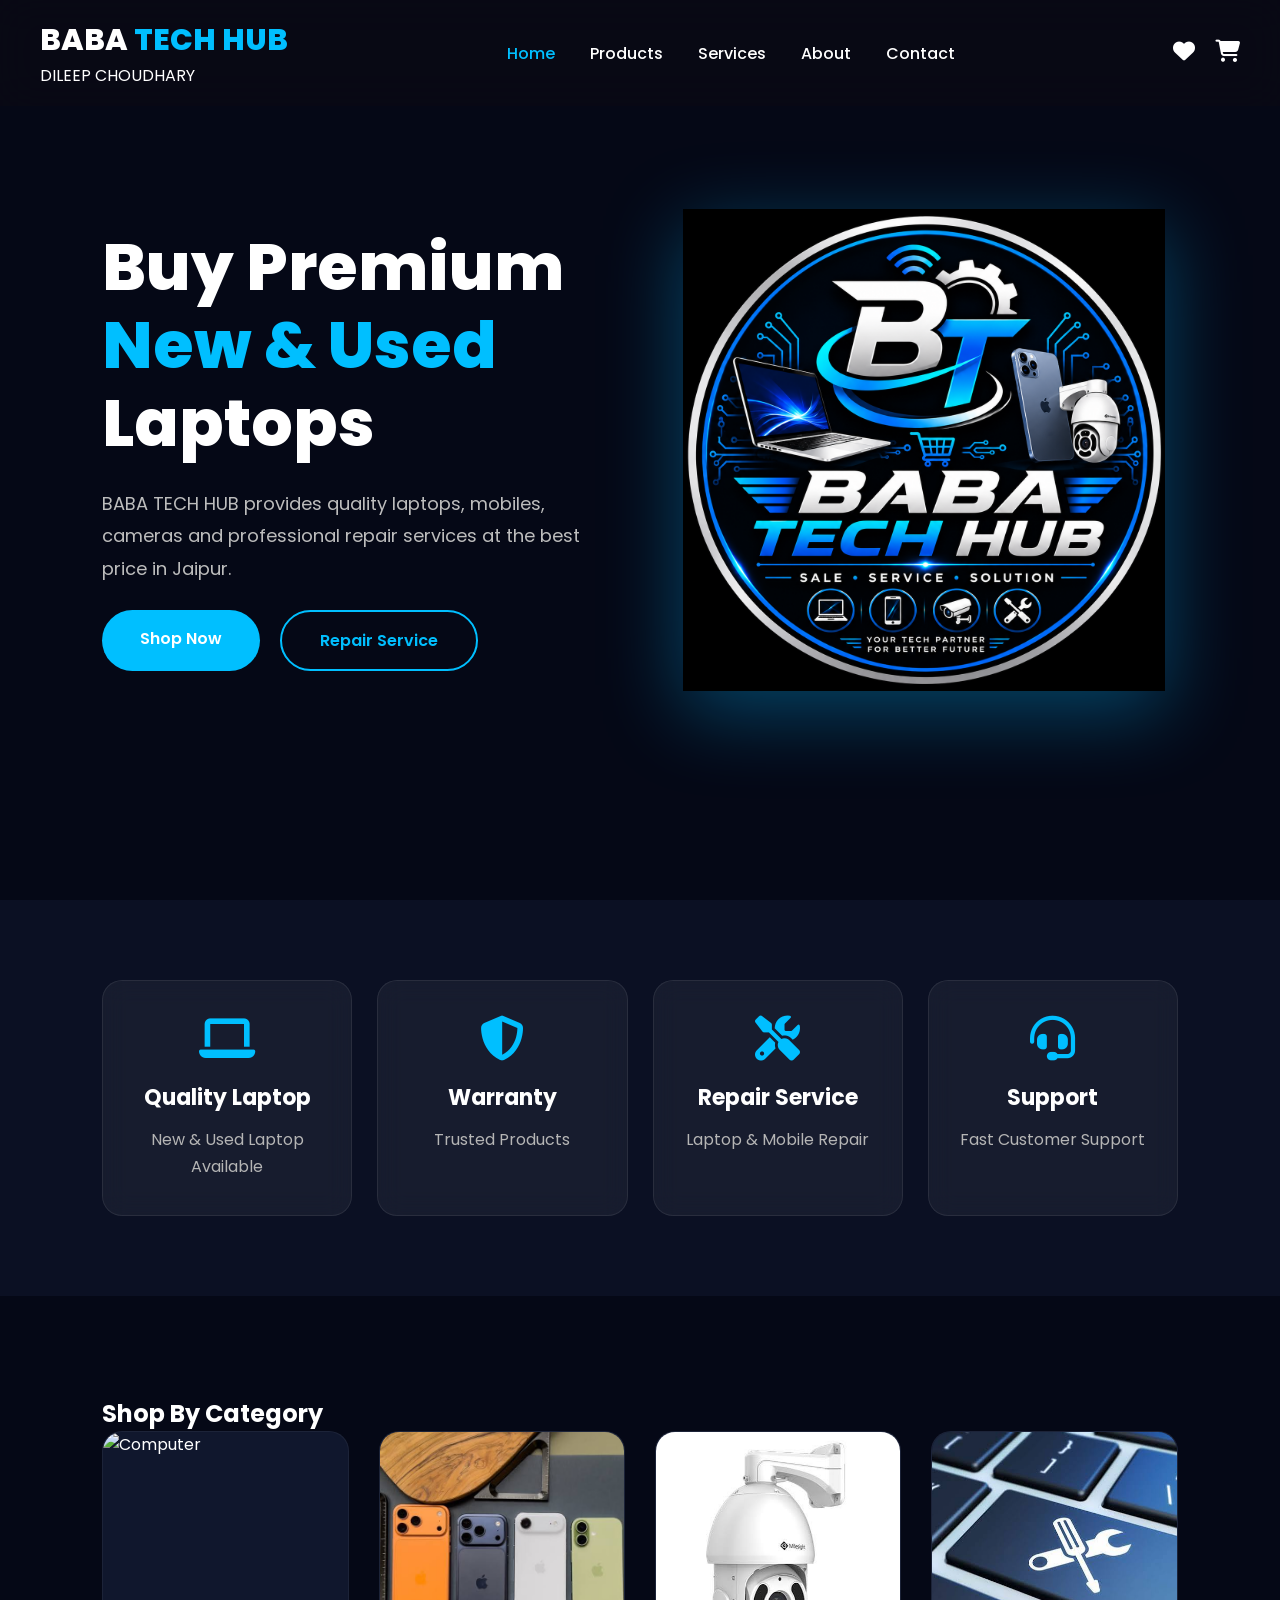
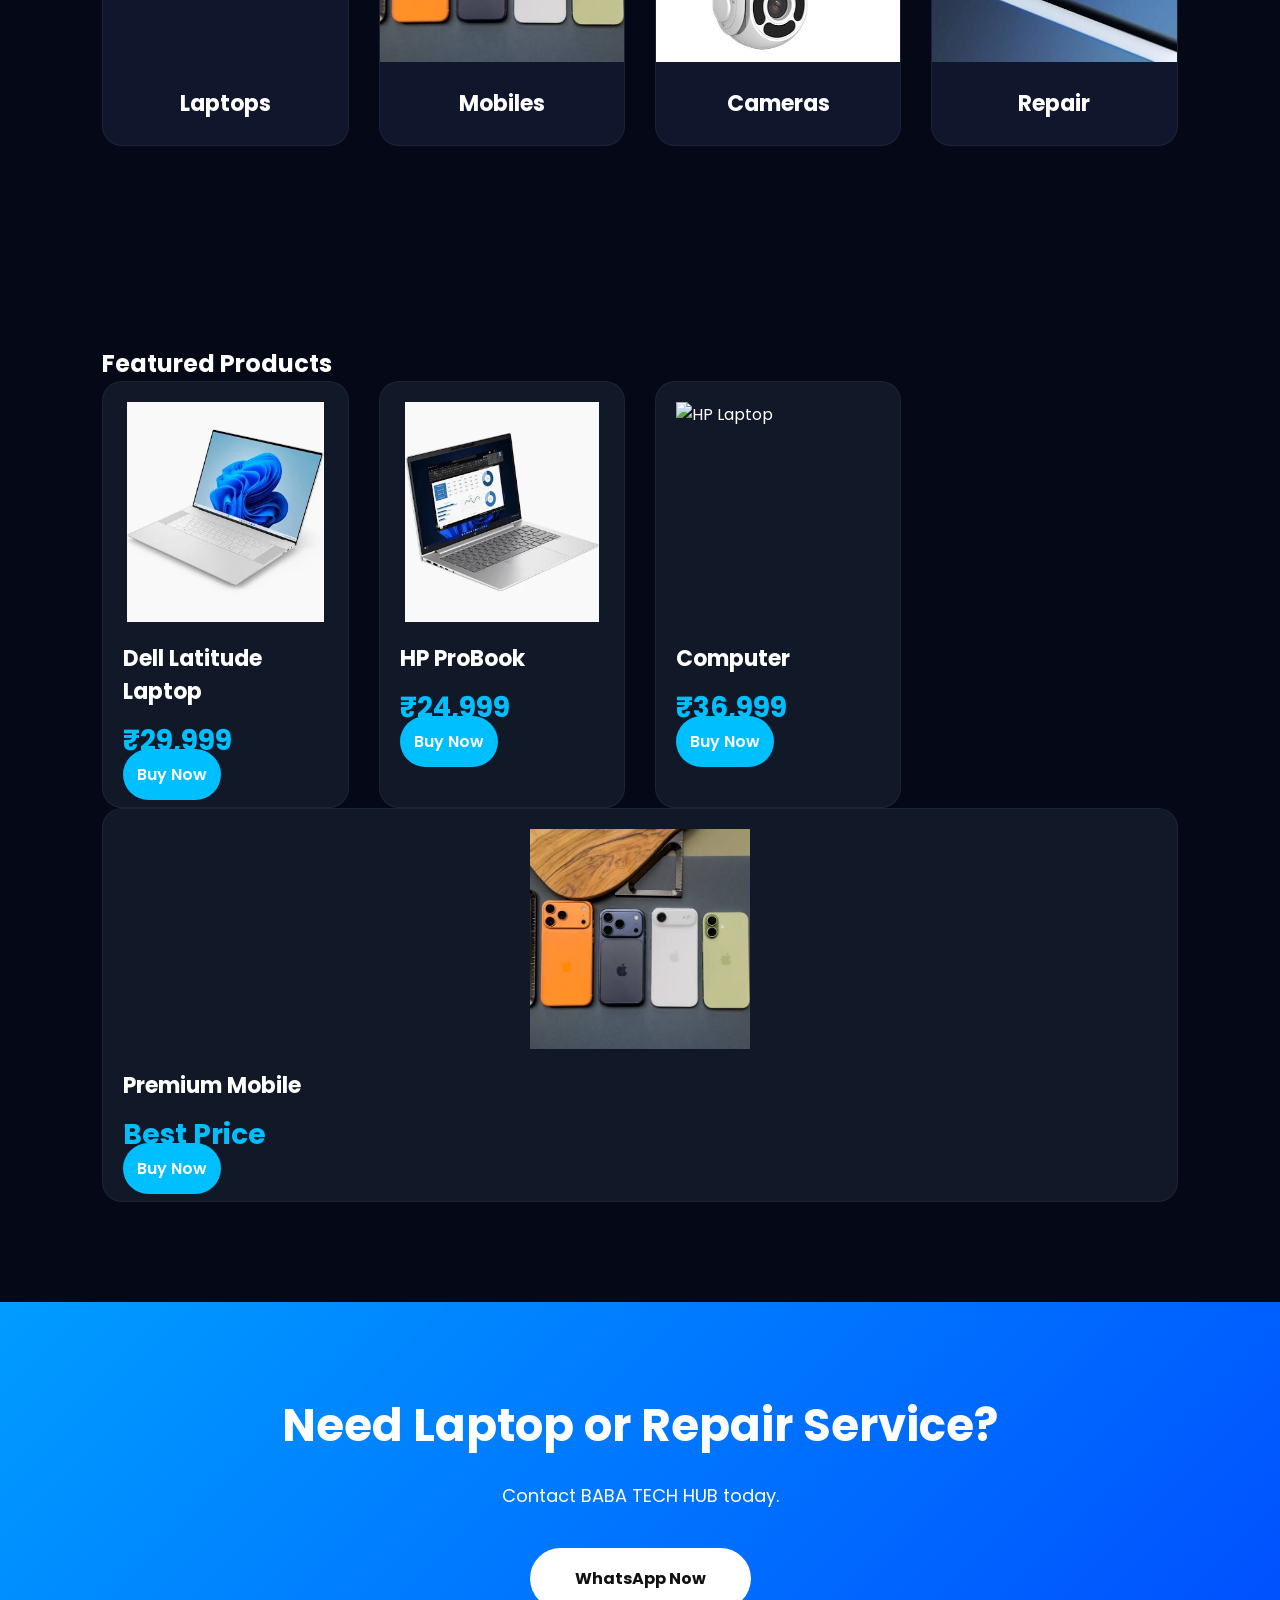
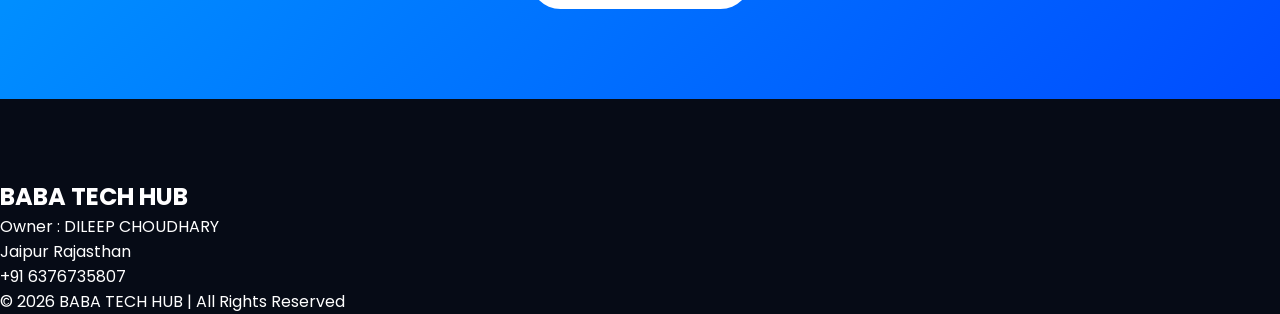
==== index.html @ a25d54da "Update index.html" ====
<!DOCTYPE html>
<html lang="en">

<head>

<meta charset="UTF-8">
<meta name="viewport" content="width=device-width, initial-scale=1.0">

<meta name="google-site-verification" content="r-PW5sBsx-Jl_6HyznqyZMeEhke3URz8mM5YTH2CcD0">

<title>BABA TECH HUB | New & Used Laptop Shop Jaipur</title>

<meta name="description" content="BABA TECH HUB Jaipur - Buy new and second hand laptops, mobiles, cameras and repair services.">


<link rel="stylesheet" href="css/style.css">

<link rel="stylesheet" href="css/responsive.css">


<link rel="stylesheet"
href="https://cdnjs.cloudflare.com/ajax/libs/font-awesome/6.7.2/css/all.min.css">

</head>


<body>


<header>

<nav class="navbar">


<div class="logo">

<h2>
BABA <span>TECH HUB</span>
</h2>

<p>DILEEP CHOUDHARY</p>

</div>



<ul class="nav-links">


<li>
<a href="index.html" class="active">
Home
</a>
</li>


<li>
<a href="products.html">
Products
</a>
</li>


<li>
<a href="services.html">
Services
</a>
</li>


<li>
<a href="about.html">
About
</a>
</li>


<li>
<a href="contact.html">
Contact
</a>
</li>


</ul>



<div class="nav-icons">

<a href="wishlist.html">
<i class="fa-solid fa-heart"></i>
</a>


<a href="cart.html">
<i class="fa-solid fa-cart-shopping"></i>
</a>

</div>


</nav>

</header>




<section class="hero">


<div class="hero-left">


<h1>

Buy Premium

<span>
New & Used
</span>

Laptops

</h1>



<p>

BABA TECH HUB provides quality laptops,
mobiles, cameras and professional repair services
at the best price in Jaipur.

</p>



<div class="hero-buttons">


<a href="products.html" class="btn-primary">
Shop Now
</a>



<a href="services.html" class="btn-secondary">
Repair Service
</a>


</div>


</div>




<div class="hero-right">


<img src="baba.png" alt="BABA TECH HUB Logo">


</div>


</section>






<section class="features">


<div class="feature">

<i class="fa-solid fa-laptop"></i>

<h3>
Quality Laptop
</h3>

<p>
New & Used Laptop Available
</p>

</div>



<div class="feature">

<i class="fa-solid fa-shield-halved"></i>

<h3>
Warranty
</h3>

<p>
Trusted Products
</p>

</div>



<div class="feature">

<i class="fa-solid fa-screwdriver-wrench"></i>

<h3>
Repair Service
</h3>

<p>
Laptop & Mobile Repair
</p>

</div>



<div class="feature">

<i class="fa-solid fa-headset"></i>

<h3>
Support
</h3>

<p>
Fast Customer Support
</p>

</div>


</section>






<section class="categories">


<h2>
Shop By Category
</h2>



<div class="category-grid">



<div class="category-card">

<img src="computer.png" alt="Computer">

<h3>
Laptops
</h3>

</div>




<div class="category-card">

<img src="iphone.png" alt="iPhone">

<h3>
Mobiles
</h3>

</div>




<div class="category-card">

<img src="camera.png" alt="Camera">

<h3>
Cameras
</h3>

</div>




<div class="category-card">

<img src="services.png" alt="Repair">

<h3>
Repair
</h3>

</div>


</div>


</section>






<section class="featured-products">


<h2>
Featured Products
</h2>


<div class="products-grid">



<div class="product-card">

<img src="dell.png" alt="Dell Laptop">

<h3>
Dell Latitude Laptop
</h3>

<p class="price">
₹29,999
</p>

<a href="contact.html" class="buy-btn">
Buy Now
</a>

</div>




<div class="product-card">

<img src="hp.png" alt="HP Laptop">

<h3>
HP ProBook
</h3>

<p class="price">
₹24,999
</p>

<a href="contact.html" class="buy-btn">
Buy Now
</a>

</div>
<div class="product-card">

<img src="computer.png" alt="HP Laptop">

<h3>
Computer
</h3>

<p class="price">
₹36,999
</p>

<a href="contact.html" class="buy-btn">
Buy Now
</a>

</div>
  

</div>




<div class="product-card">

<img src="iphone.png" alt="iPhone">

<h3>
Premium Mobile
</h3>

<p class="price">
Best Price
</p>

<a href="contact.html" class="buy-btn">
Buy Now
</a>

</div>

 


</div>


</section>






<section class="contact-banner">


<h2>
Need Laptop or Repair Service?
</h2>


<p>
Contact BABA TECH HUB today.
</p>



<a href="https://wa.me/916376735807" class="contact-btn">

WhatsApp Now

</a>


</section>






<footer>


<h2>
BABA TECH HUB
</h2>


<p>
Owner : DILEEP CHOUDHARY
</p>


<p>
Jaipur Rajasthan
</p>


<p>
+91 6376735807
</p>


<p>
© 2026 BABA TECH HUB | All Rights Reserved
</p>


</footer>



<script src="js/script.js"></script>


</body>

</html>
---- css/style.css ----
/* =======================================
   BABA TECH HUB
   Premium Dark Theme
======================================= */

@import url('https://fonts.googleapis.com/css2?family=Poppins:wght@300;400;500;600;700;800&display=swap');

*{
margin:0;
padding:0;
box-sizing:border-box;
font-family:'Poppins',sans-serif;
scroll-behavior:smooth;
}

body{

background:#050816;
color:#fff;
overflow-x:hidden;

}

img{

max-width:100%;
display:block;

}

a{

text-decoration:none;

}

ul{

list-style:none;

}

/* Scrollbar */

::-webkit-scrollbar{

width:10px;

}

::-webkit-scrollbar-track{

background:#111827;

}

::-webkit-scrollbar-thumb{

background:#00b7ff;
border-radius:20px;

}

/* Navbar */

header{

width:100%;
position:fixed;
top:0;
left:0;
z-index:999;
background:rgba(10,10,20,.75);
backdrop-filter:blur(20px);
box-shadow:0 8px 25px rgba(0,0,0,.4);

}

.navbar{

max-width:1300px;
margin:auto;
display:flex;
align-items:center;
justify-content:space-between;
padding:18px 40px;

}

.logo h2{

font-size:30px;
font-weight:800;
color:white;

}

.logo span{

color:#00bfff;

}

.nav-links{

display:flex;
gap:35px;

}

.nav-links a{

color:white;
font-size:16px;
font-weight:500;
transition:.35s;

}

.nav-links a:hover{

color:#00bfff;

}

.active{

color:#00bfff !important;

}

.nav-icons{

display:flex;
align-items:center;
gap:20px;

}

.nav-icons i{

font-size:22px;
color:white;
cursor:pointer;
transition:.3s;

}

.nav-icons i:hover{

color:#00bfff;
transform:scale(1.15);

}

.login-btn{

padding:11px 24px;
border-radius:40px;
background:#00bfff;
color:white;
font-weight:600;
transition:.3s;

}

.login-btn:hover{

background:white;
color:#111;

}

/* Hero */

.hero{

min-height:100vh;
display:flex;
justify-content:space-between;
align-items:center;
padding:130px 8%;
gap:60px;

}

.hero-left{

flex:1;

}

.hero-left h1{

font-size:65px;
line-height:1.2;
font-weight:800;

}

.hero-left span{

color:#00bfff;

}

.hero-left p{

margin:25px 0;
font-size:18px;
color:#bdbdbd;
line-height:1.8;

}

.hero-buttons{

display:flex;
gap:20px;

}

.btn-primary{

padding:16px 38px;
background:#00bfff;
color:white;
border-radius:40px;
font-weight:600;
transition:.35s;

}

.btn-primary:hover{

transform:translateY(-5px);

box-shadow:0 15px 35px rgba(0,183,255,.45);

}

.btn-secondary{

padding:16px 38px;
border:2px solid #00bfff;
color:#00bfff;
border-radius:40px;
font-weight:600;
transition:.35s;

}

.btn-secondary:hover{

background:#00bfff;
color:white;

}

.hero-right{

flex:1;
display:flex;
justify-content:center;

}

.hero-right img{

width:95%;
animation:float 4s ease-in-out infinite;
filter:drop-shadow(0 20px 40px rgba(0,183,255,.35));

}

@keyframes float{

0%{transform:translateY(0);}
50%{transform:translateY(-20px);}
100%{transform:translateY(0);}

}
/*=========================
FEATURES
=========================*/

.features{

display:grid;
grid-template-columns:repeat(4,1fr);
gap:25px;
padding:80px 8%;
background:#0b1023;

}

.feature{

background:rgba(255,255,255,.05);
border:1px solid rgba(255,255,255,.08);
padding:35px 25px;
text-align:center;
border-radius:20px;
transition:.4s;
backdrop-filter:blur(12px);

}

.feature:hover{

transform:translateY(-12px);
border-color:#00bfff;
box-shadow:0 20px 40px rgba(0,191,255,.25);

}

.feature i{

font-size:45px;
color:#00bfff;
margin-bottom:20px;

}

.feature h3{

font-size:22px;
margin-bottom:12px;

}

.feature p{

color:#b5b5b5;
line-height:1.7;

}

/*=========================
SECTION TITLE
=========================*/

.section-title{

text-align:center;
margin-bottom:60px;

}

.section-title h2{

font-size:42px;
font-weight:700;

}

.section-title p{

margin-top:12px;
color:#9ca3af;
font-size:18px;

}

/*=========================
CATEGORY
=========================*/

.categories{

padding:100px 8%;

}

.category-grid{

display:grid;
grid-template-columns:repeat(4,1fr);
gap:30px;

}

.category-card{

background:#10172d;
border-radius:20px;
overflow:hidden;
transition:.4s;
cursor:pointer;
border:1px solid rgba(255,255,255,.05);

}

.category-card:hover{

transform:translateY(-12px);
box-shadow:0 25px 45px rgba(0,191,255,.25);

}

.category-card img{

height:230px;
width:100%;
object-fit:cover;

}

.category-card h3{

padding:25px;
font-size:22px;
text-align:center;

}

/*=========================
PRODUCTS
=========================*/

.featured-products{

padding:100px 8%;

}

.products-grid{

display:grid;
grid-template-columns:repeat(4,1fr);
gap:30px;

}

.product-card{

position:relative;
background:#111827;
border-radius:20px;
padding:20px;
overflow:hidden;
transition:.35s;
border:1px solid rgba(255,255,255,.05);

}

.product-card:hover{

transform:translateY(-10px);
box-shadow:0 20px 40px rgba(0,191,255,.25);

}

.product-card img{

height:220px;
width:100%;
object-fit:contain;
margin-bottom:20px;

}

.badge{

position:absolute;
top:15px;
left:15px;
background:#00bfff;
padding:6px 14px;
border-radius:30px;
font-size:13px;
font-weight:600;

}

.product-card h3{

font-size:22px;
margin-bottom:12px;

}

.price{

font-size:28px;
font-weight:700;
color:#00bfff;

}

.price span{

font-size:16px;
margin-left:10px;
text-decoration:line-through;
color:#888;

}

.rating{

margin:18px 0;
color:#ffd54f;
font-size:18px;

}

.product-buttons{

display:flex;
gap:12px;
margin-top:20px;

}

.buy-btn{

flex:1;
background:#00bfff;
color:white;
padding:14px;
border-radius:40px;
text-align:center;
font-weight:600;
transition:.3s;

}

.buy-btn:hover{

background:#0095d9;

}

.cart-btn{

width:55px;
height:55px;
display:flex;
align-items:center;
justify-content:center;
background:#1f2937;
border-radius:50%;
color:white;
transition:.3s;

}

.cart-btn:hover{

background:#00bfff;

}
/*========================================
 WHY CHOOSE US
========================================*/

.why-us{
padding:100px 8%;
background:#0b1020;
}

.why-grid{
display:grid;
grid-template-columns:repeat(4,1fr);
gap:30px;
margin-top:50px;
}

.why-card{
background:#12192e;
padding:35px;
border-radius:20px;
text-align:center;
transition:.35s;
border:1px solid rgba(255,255,255,.06);
}

.why-card:hover{
transform:translateY(-10px);
box-shadow:0 20px 40px rgba(0,191,255,.25);
}

.why-card i{
font-size:55px;
color:#00bfff;
margin-bottom:20px;
}

.why-card h3{
font-size:24px;
margin-bottom:15px;
}

.why-card p{
color:#b9b9b9;
line-height:1.8;
}

/*========================================
 REVIEWS
========================================*/

.reviews{
padding:100px 8%;
}

.review-container{
display:grid;
grid-template-columns:repeat(3,1fr);
gap:30px;
}

.review-card{
background:#12192e;
padding:35px;
border-radius:20px;
text-align:center;
transition:.35s;
}

.review-card:hover{
transform:translateY(-10px);
}

.review-card img{
width:90px;
height:90px;
border-radius:50%;
margin:auto;
margin-bottom:20px;
border:4px solid #00bfff;
}

.review-card h3{
margin-bottom:10px;
}

.review-card p{
color:#c7c7c7;
line-height:1.8;
}

/*========================================
 CONTACT BANNER
========================================*/

.contact-banner{
padding:90px 8%;
background:linear-gradient(135deg,#009dff,#004cff);
text-align:center;
}

.contact-banner h2{
font-size:45px;
margin-bottom:20px;
}

.contact-banner p{
max-width:750px;
margin:auto;
font-size:18px;
line-height:1.8;
margin-bottom:35px;
}

.contact-btn{
display:inline-block;
padding:18px 45px;
background:white;
color:#111;
border-radius:50px;
font-weight:700;
transition:.3s;
}

.contact-btn:hover{
transform:scale(1.05);
}

/*========================================
 CONTACT INFO
========================================*/

.contact-info{
padding:90px 8%;
display:grid;
grid-template-columns:repeat(3,1fr);
gap:30px;
}

.info-box{
background:#10182c;
padding:35px;
border-radius:18px;
text-align:center;
transition:.35s;
}

.info-box:hover{
transform:translateY(-10px);
}

.info-box i{
font-size:42px;
color:#00bfff;
margin-bottom:18px;
}

.info-box h3{
margin-bottom:15px;
}

/*========================================
 GOOGLE MAP
========================================*/

.map-section{
padding:100px 8%;
}

.map-section h2{
text-align:center;
margin-bottom:35px;
font-size:40px;
}

.map-section iframe{
width:100%;
height:450px;
border:none;
border-radius:20px;
overflow:hidden;
}

/*========================================
 FOOTER
========================================*/

footer{
background:#060b16;
padding-top:80px;
}

.footer-container{
max-width:1300px;
margin:auto;
display:grid;
grid-template-columns:2fr 1fr 1fr;
gap:50px;
padding:0 8% 60px;
}

.footer-box h2,
.footer-box h3{
margin-bottom:25px;
}

.footer-box p{
line-height:1.9;
color:#bfbfbf;
}

.footer-box ul li{
margin-bottom:15px;
}

.footer-box ul li a{
color:#bfbfbf;
transition:.3s;
}

.footer-box ul li a:hover{
color:#00bfff;
padding-left:8px;
}

.footer-bottom{
border-top:1px solid rgba(255,255,255,.08);
padding:25px;
text-align:center;
color:#999;
}

/*========================================
 FLOATING WHATSAPP
========================================*/

.whatsapp{
position:fixed;
right:25px;
bottom:25px;
width:65px;
height:65px;
background:#25D366;
border-radius:50%;
display:flex;
align-items:center;
justify-content:center;
font-size:32px;
color:white;
z-index:999;
box-shadow:0 10px 25px rgba(0,0,0,.4);
transition:.3s;
}

.whatsapp:hover{
transform:scale(1.12);
}

/*========================================
 BACK TO TOP
========================================*/

#topBtn{
position:fixed;
left:25px;
bottom:25px;
width:55px;
height:55px;
border:none;
border-radius:50%;
background:#00bfff;
color:white;
font-size:22px;
cursor:pointer;
display:none;
transition:.3s;
}

#topBtn:hover{
transform:scale(1.1);
}
---- css/responsive.css ----
/*==================================
TABLET RESPONSIVE
===================================*/

@media(max-width:1200px){

.hero{

flex-direction:column;
text-align:center;
padding-top:160px;

}

.hero-left h1{

font-size:50px;

}

.hero-buttons{

justify-content:center;

}

.features{

grid-template-columns:repeat(2,1fr);

}

.category-grid{

grid-template-columns:repeat(2,1fr);

}

.products-grid{

grid-template-columns:repeat(2,1fr);

}

.why-grid{

grid-template-columns:repeat(2,1fr);

}

.review-container{

grid-template-columns:repeat(2,1fr);

}

.contact-info{

grid-template-columns:repeat(2,1fr);

}

.footer-container{

grid-template-columns:1fr 1fr;

}

}

/*==================================
MOBILE RESPONSIVE
===================================*/

@media(max-width:768px){

.navbar{

padding:18px 20px;
flex-wrap:wrap;

}

.nav-links{

width:100%;
margin-top:20px;
flex-direction:column;
display:none;
background:#111827;
border-radius:15px;
padding:20px;

}

.nav-links.active{

display:flex;

}

.hero{

padding:140px 20px 70px;

}

.hero-left h1{

font-size:38px;

}

.hero-left p{

font-size:16px;

}

.hero-buttons{

flex-direction:column;

}

.hero-right img{

width:100%;

}

.features{

grid-template-columns:1fr;

}

.category-grid{

grid-template-columns:1fr;

}

.products-grid{

grid-template-columns:1fr;

}

.why-grid{

grid-template-columns:1fr;

}

.review-container{

grid-template-columns:1fr;

}

.contact-info{

grid-template-columns:1fr;

}

.footer-container{

grid-template-columns:1fr;
text-align:center;

}

.footer-box{

margin-bottom:30px;

}

.contact-banner h2{

font-size:30px;

}

.map-section iframe{

height:300px;

}

.whatsapp{

width:58px;
height:58px;
font-size:28px;

}

#topBtn{

width:50px;
height:50px;

}

}

/*==================================
SMALL MOBILE
===================================*/

@media(max-width:480px){

.logo h2{

font-size:22px;

}

.hero-left h1{

font-size:30px;

}

.section-title h2{

font-size:28px;

}

.product-card{

padding:15px;

}

.buy-btn{

font-size:14px;

}

.contact-btn{

padding:14px 30px;

}

}
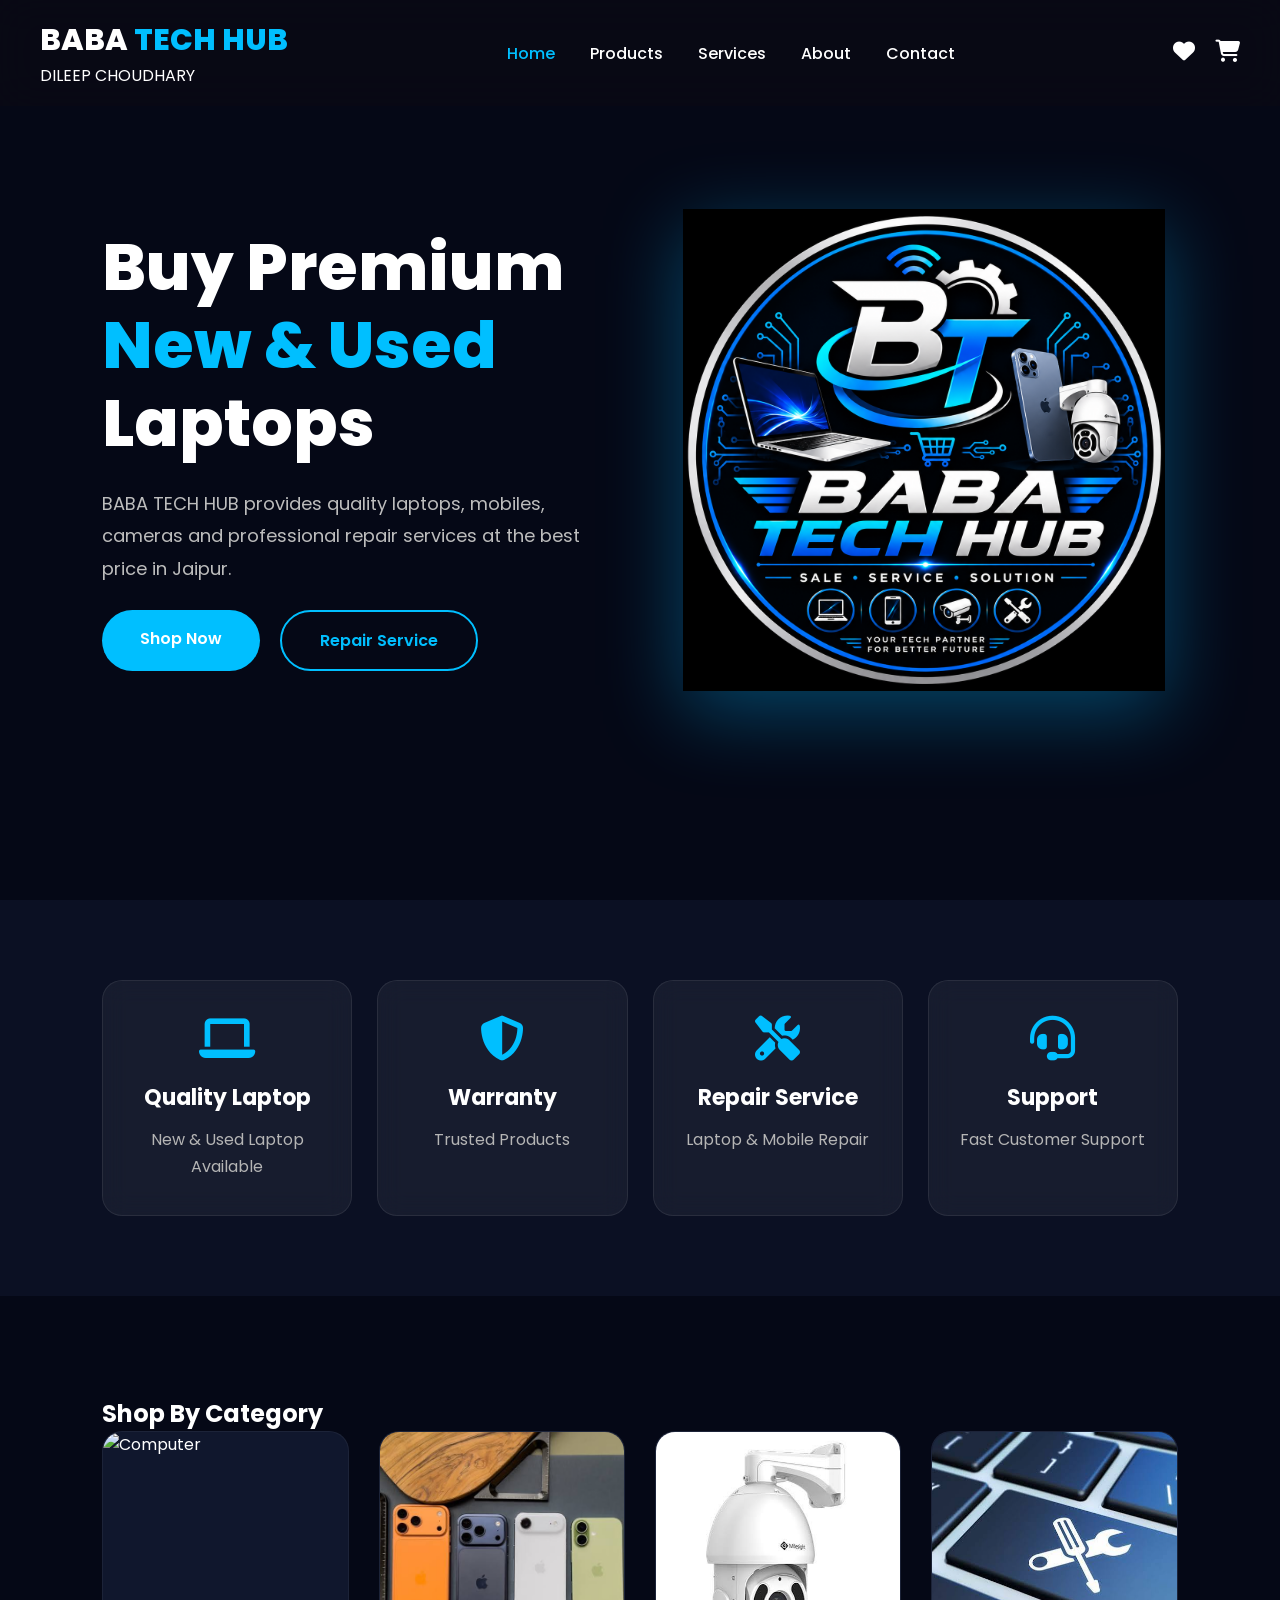
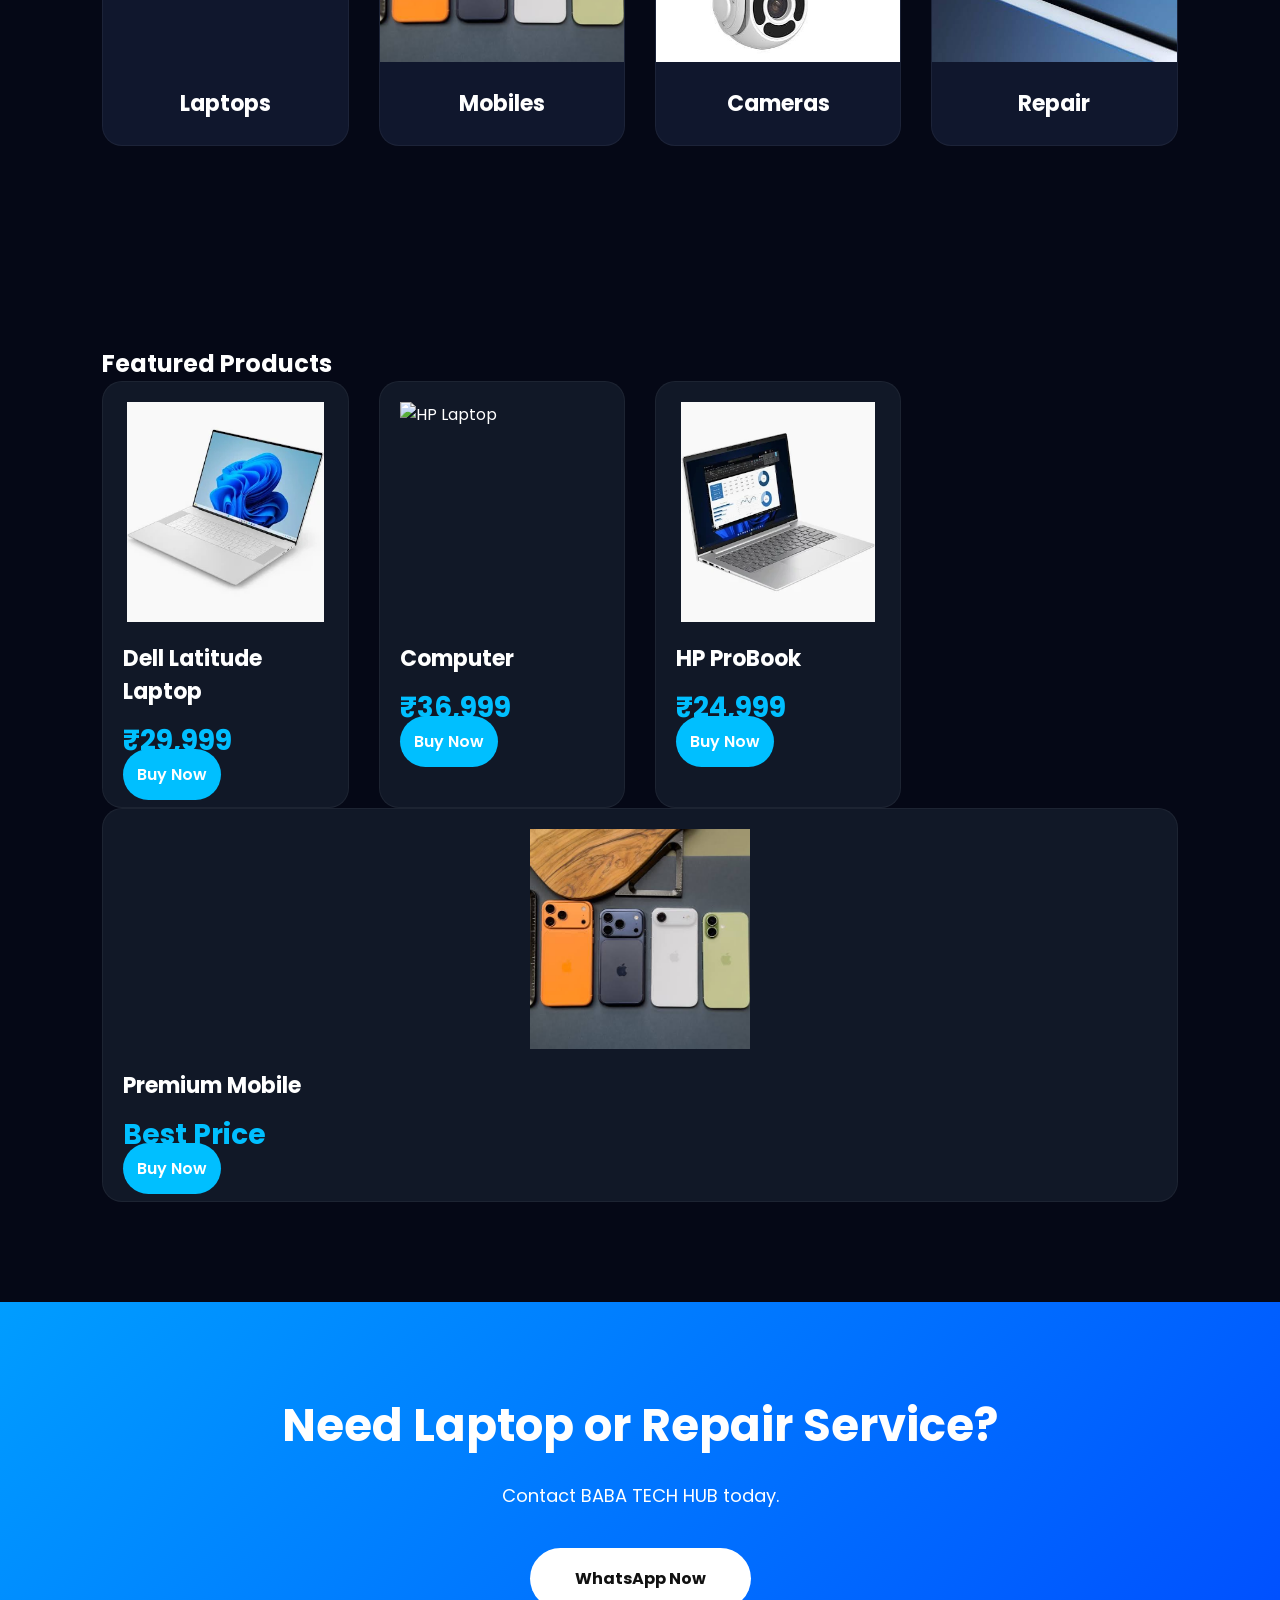
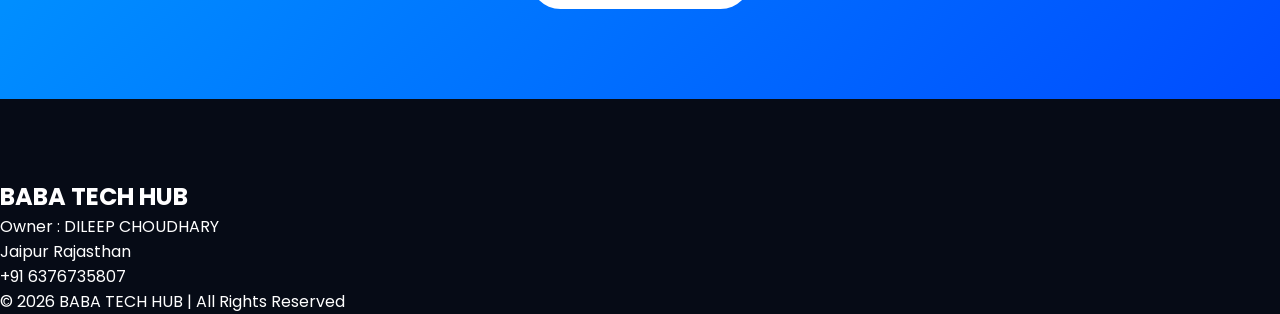
==== commit 58cc0cb5: "Update index.html" ====
--- a/index.html
+++ b/index.html
@@ -352,7 +352,23 @@
 </div>
 
 
-
+<div class="product-card">
+
+<img src="computer.png" alt="HP Laptop">
+
+<h3>
+Computer
+</h3>
+
+<p class="price">
+₹36,999
+</p>
+
+<a href="contact.html" class="buy-btn">
+Buy Now
+</a>
+
+</div>
 
 <div class="product-card">
 
@@ -371,23 +387,7 @@
 </a>
 
 </div>
-<div class="product-card">
-
-<img src="computer.png" alt="HP Laptop">
-
-<h3>
-Computer
-</h3>
-
-<p class="price">
-₹36,999
-</p>
-
-<a href="contact.html" class="buy-btn">
-Buy Now
-</a>
-
-</div>
+
   
 
 </div>
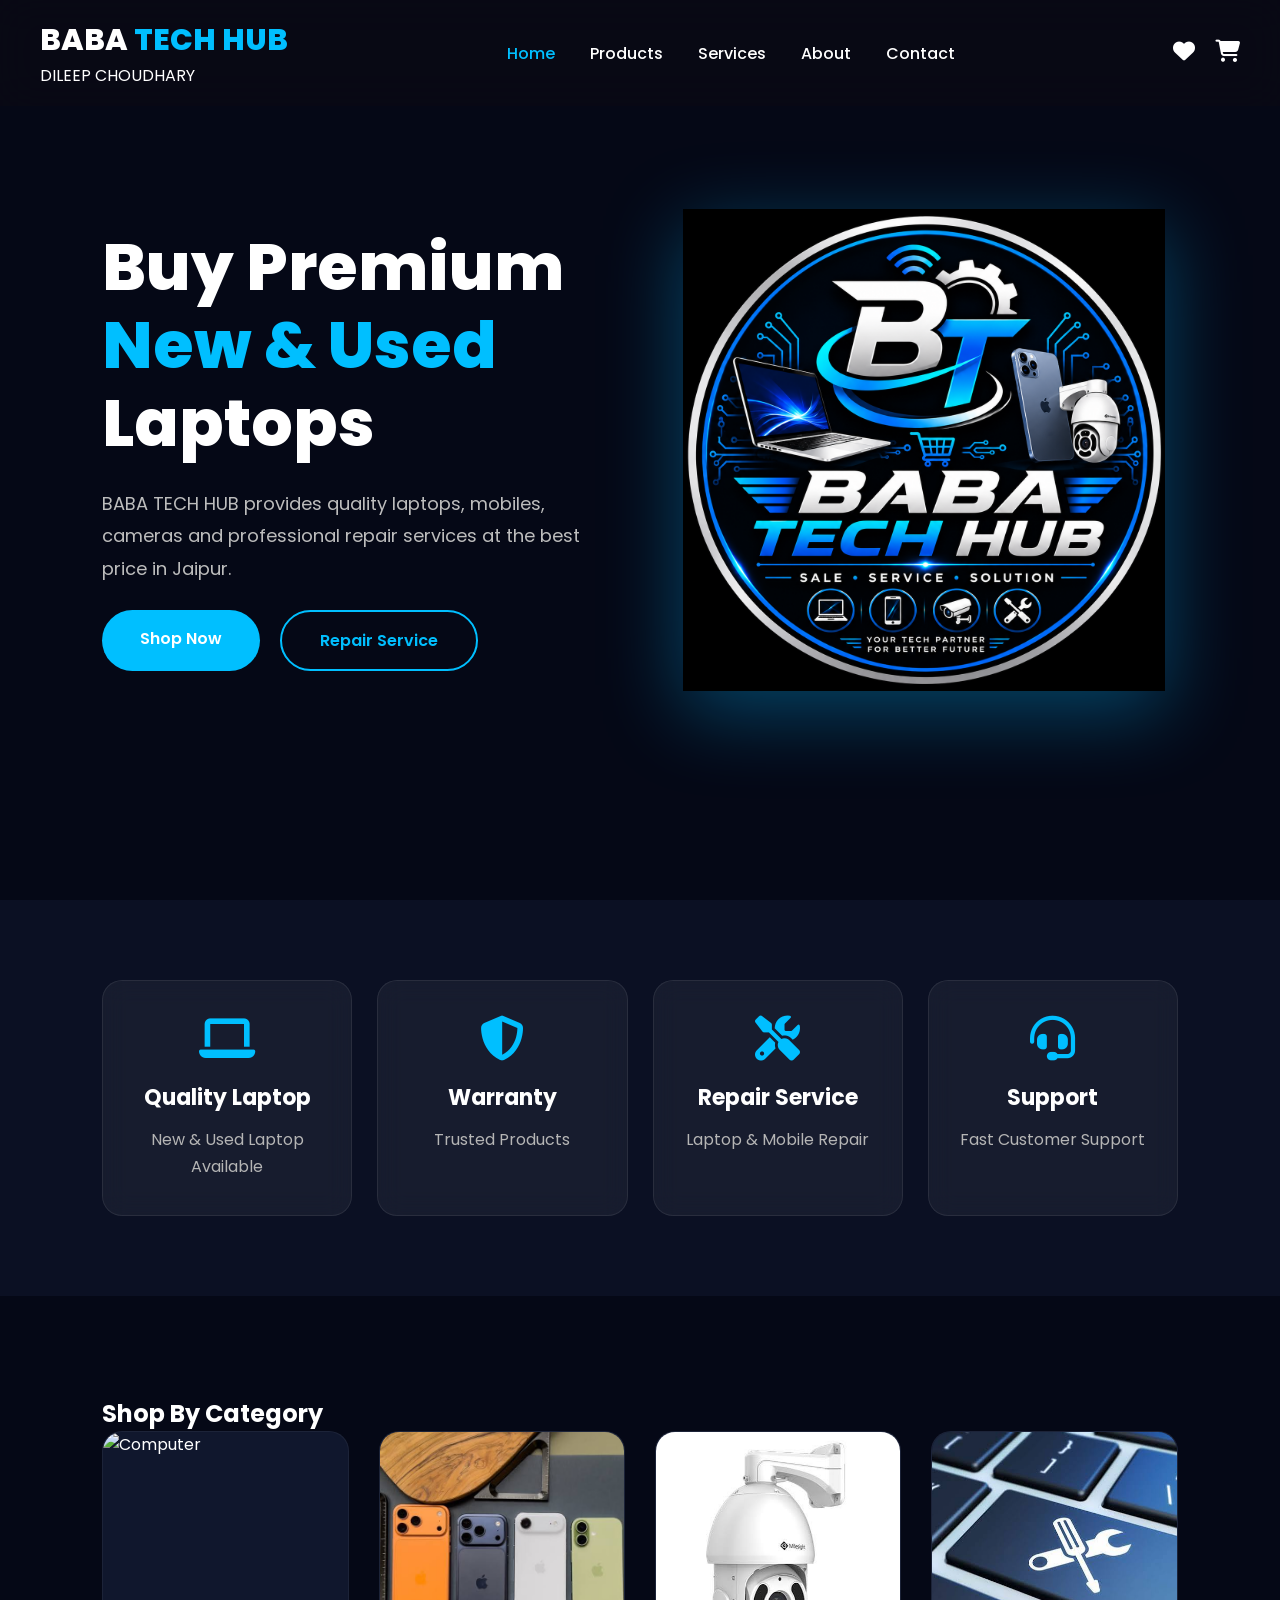
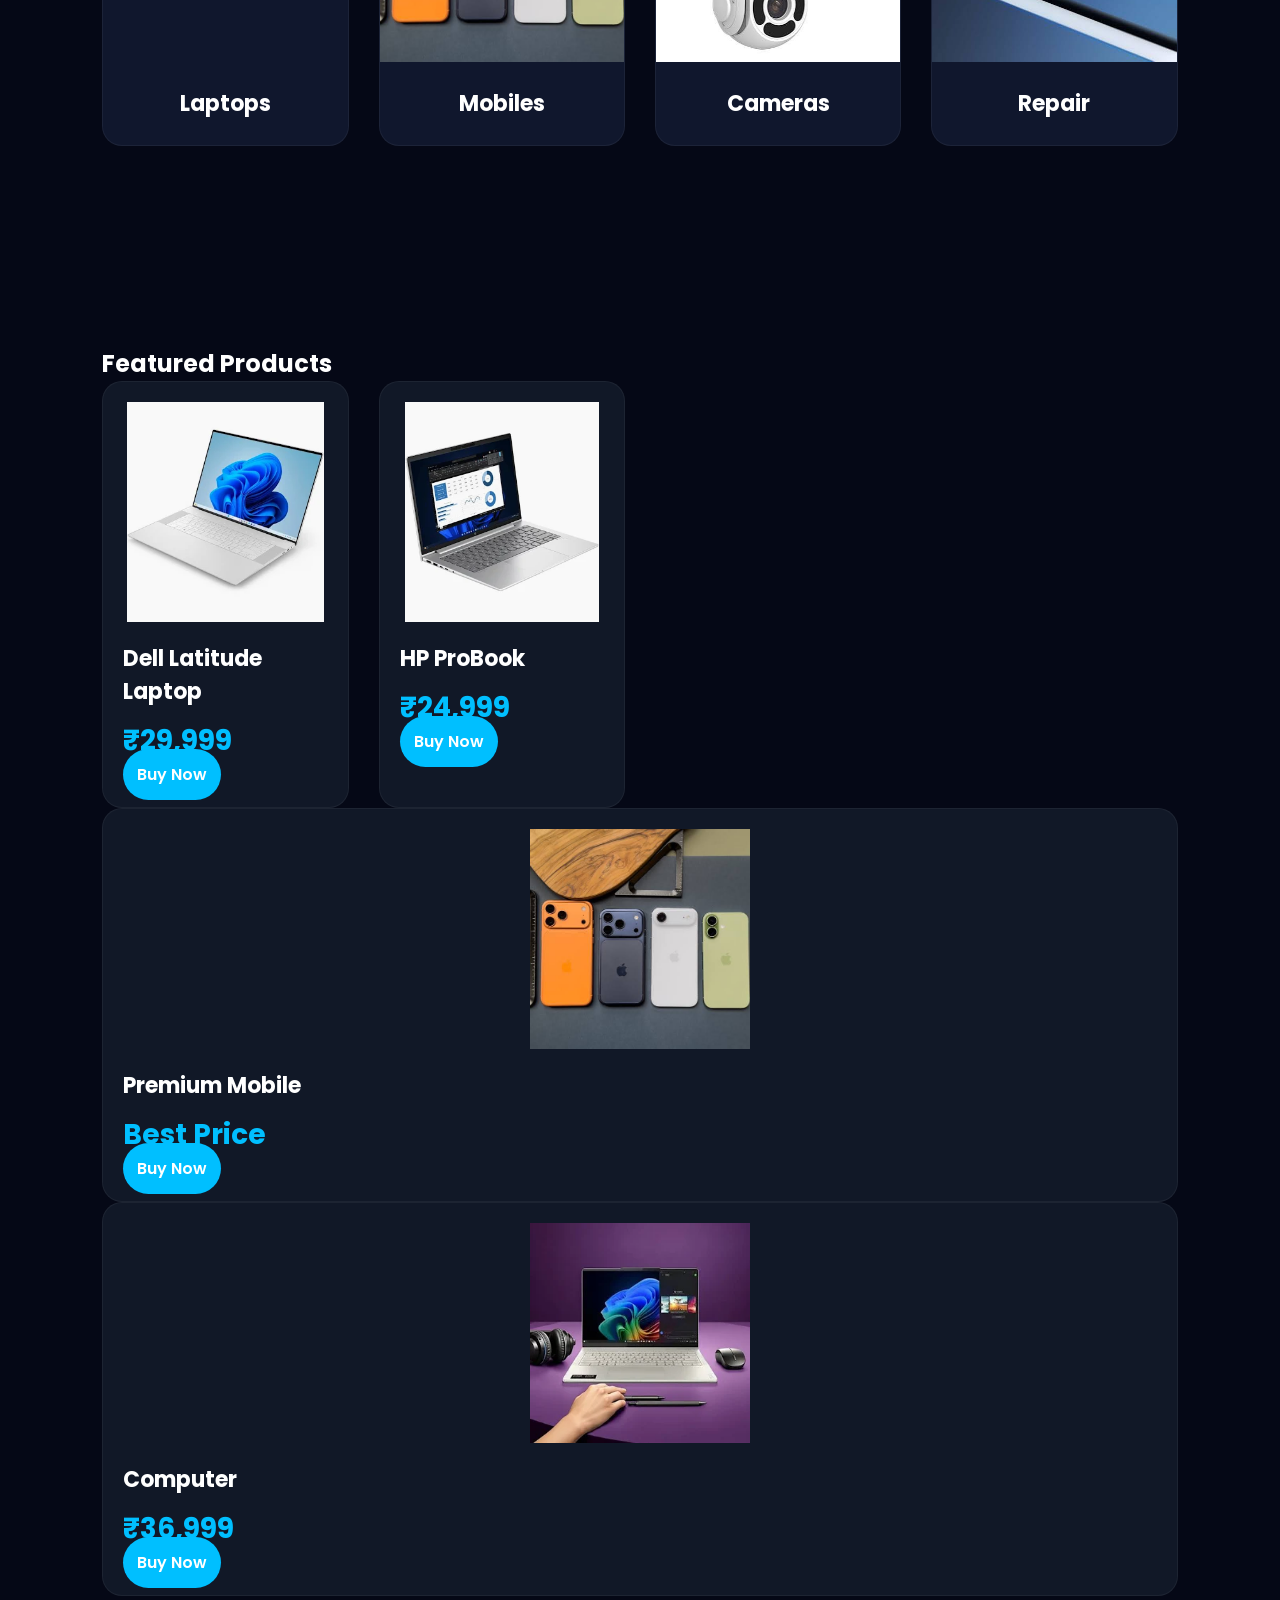
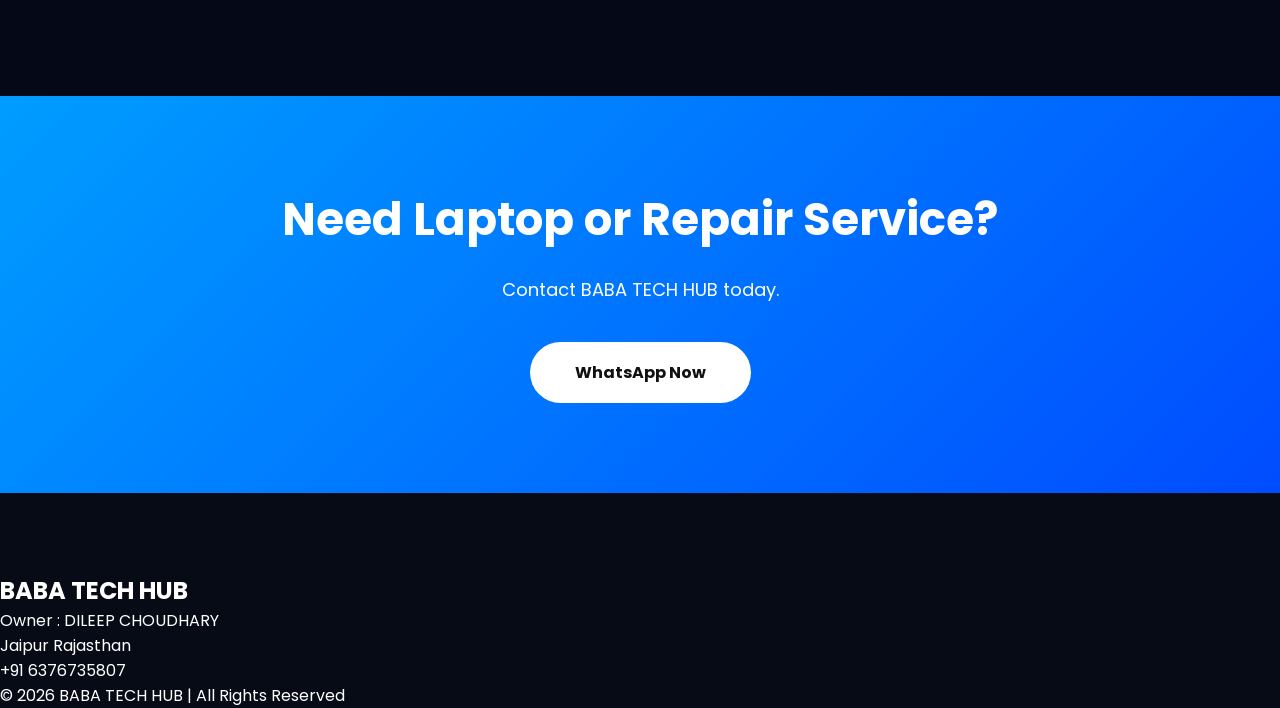
==== commit 88d6192f: "Update index.html" ====
--- a/index.html
+++ b/index.html
@@ -352,9 +352,52 @@
 </div>
 
 
+
 <div class="product-card">
 
-<img src="computer.png" alt="HP Laptop">
+<img src="hp.png" alt="HP Laptop">
+
+<h3>
+HP ProBook
+</h3>
+
+<p class="price">
+₹24,999
+</p>
+
+<a href="contact.html" class="buy-btn">
+Buy Now
+</a>
+
+</div>
+
+  
+
+</div>
+
+
+
+
+<div class="product-card">
+
+<img src="iphone.png" alt="iPhone">
+
+<h3>
+Premium Mobile
+</h3>
+
+<p class="price">
+Best Price
+</p>
+
+<a href="contact.html" class="buy-btn">
+Buy Now
+</a>
+
+</div>
+  <div class="product-card">
+
+<img src="shopping.png" alt="HP Laptop">
 
 <h3>
 Computer
@@ -370,48 +413,6 @@
 
 </div>
 
-<div class="product-card">
-
-<img src="hp.png" alt="HP Laptop">
-
-<h3>
-HP ProBook
-</h3>
-
-<p class="price">
-₹24,999
-</p>
-
-<a href="contact.html" class="buy-btn">
-Buy Now
-</a>
-
-</div>
-
-  
-
-</div>
-
-
-
-
-<div class="product-card">
-
-<img src="iphone.png" alt="iPhone">
-
-<h3>
-Premium Mobile
-</h3>
-
-<p class="price">
-Best Price
-</p>
-
-<a href="contact.html" class="buy-btn">
-Buy Now
-</a>
-
-</div>
 
  
 
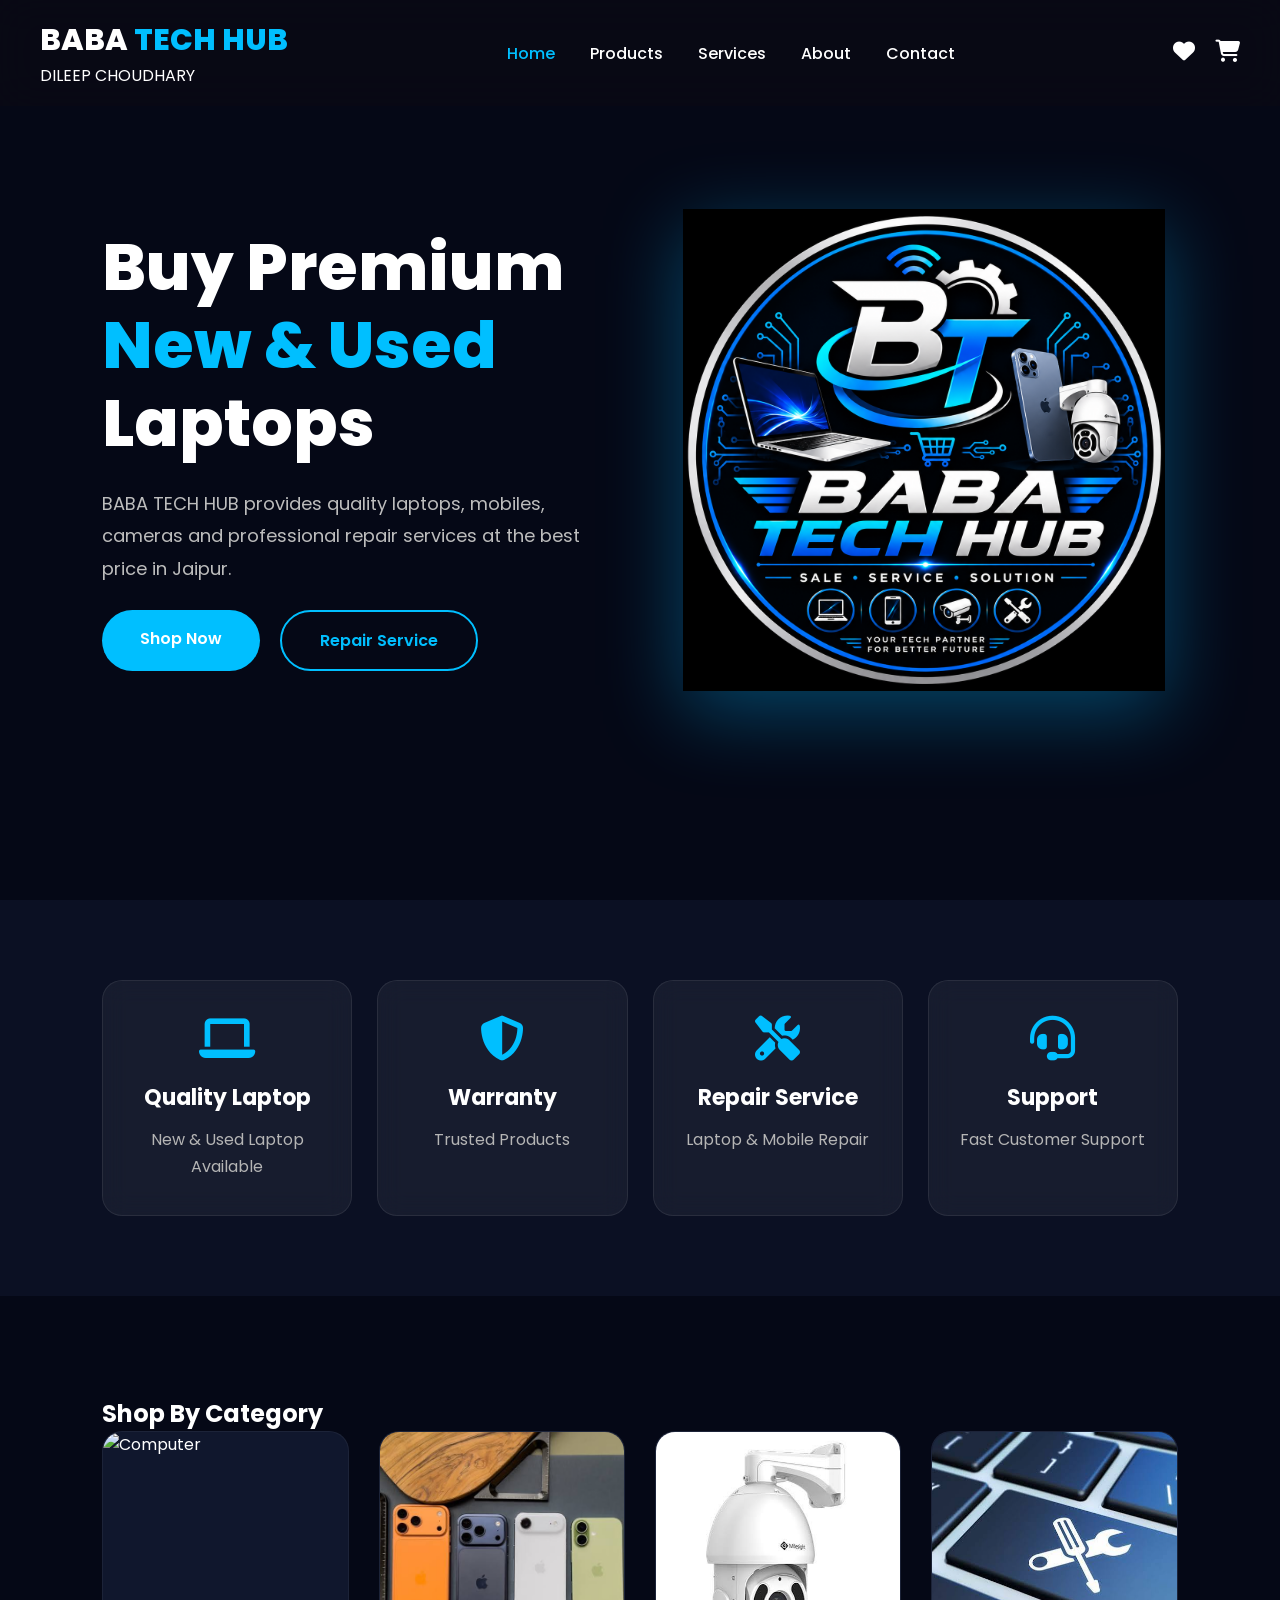
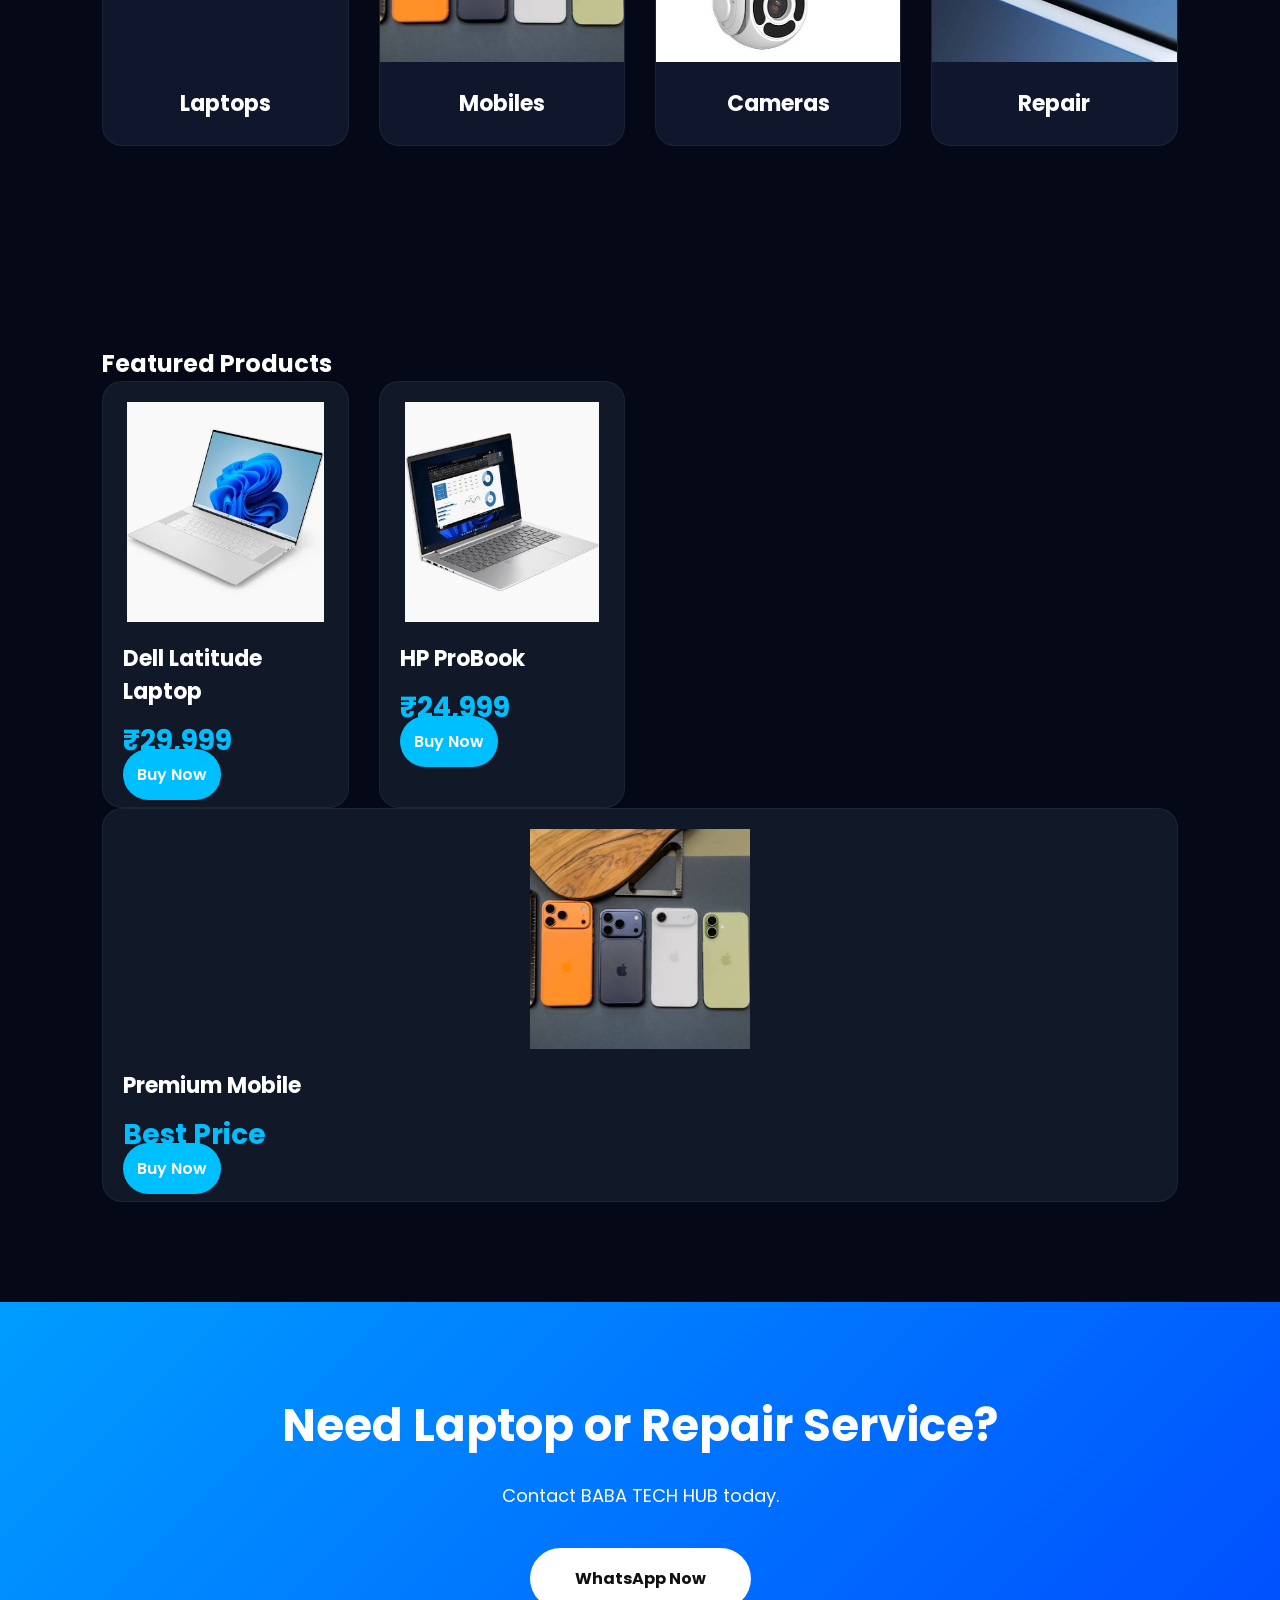
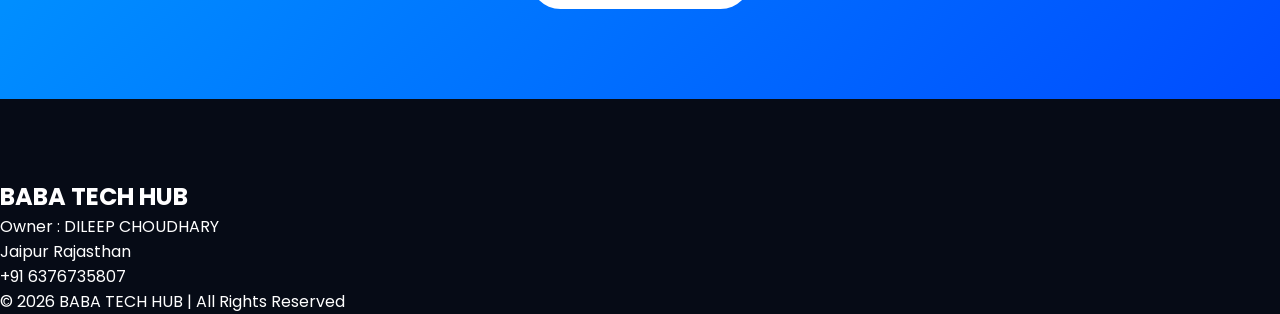
==== commit d37991b6: "Update index.html" ====
--- a/index.html
+++ b/index.html
@@ -395,27 +395,6 @@
 </a>
 
 </div>
-  <div class="product-card">
-
-<img src="shopping.png" alt="HP Laptop">
-
-<h3>
-Computer
-</h3>
-
-<p class="price">
-₹36,999
-</p>
-
-<a href="contact.html" class="buy-btn">
-Buy Now
-</a>
-
-</div>
-
-
- 
-
 
 </div>
 
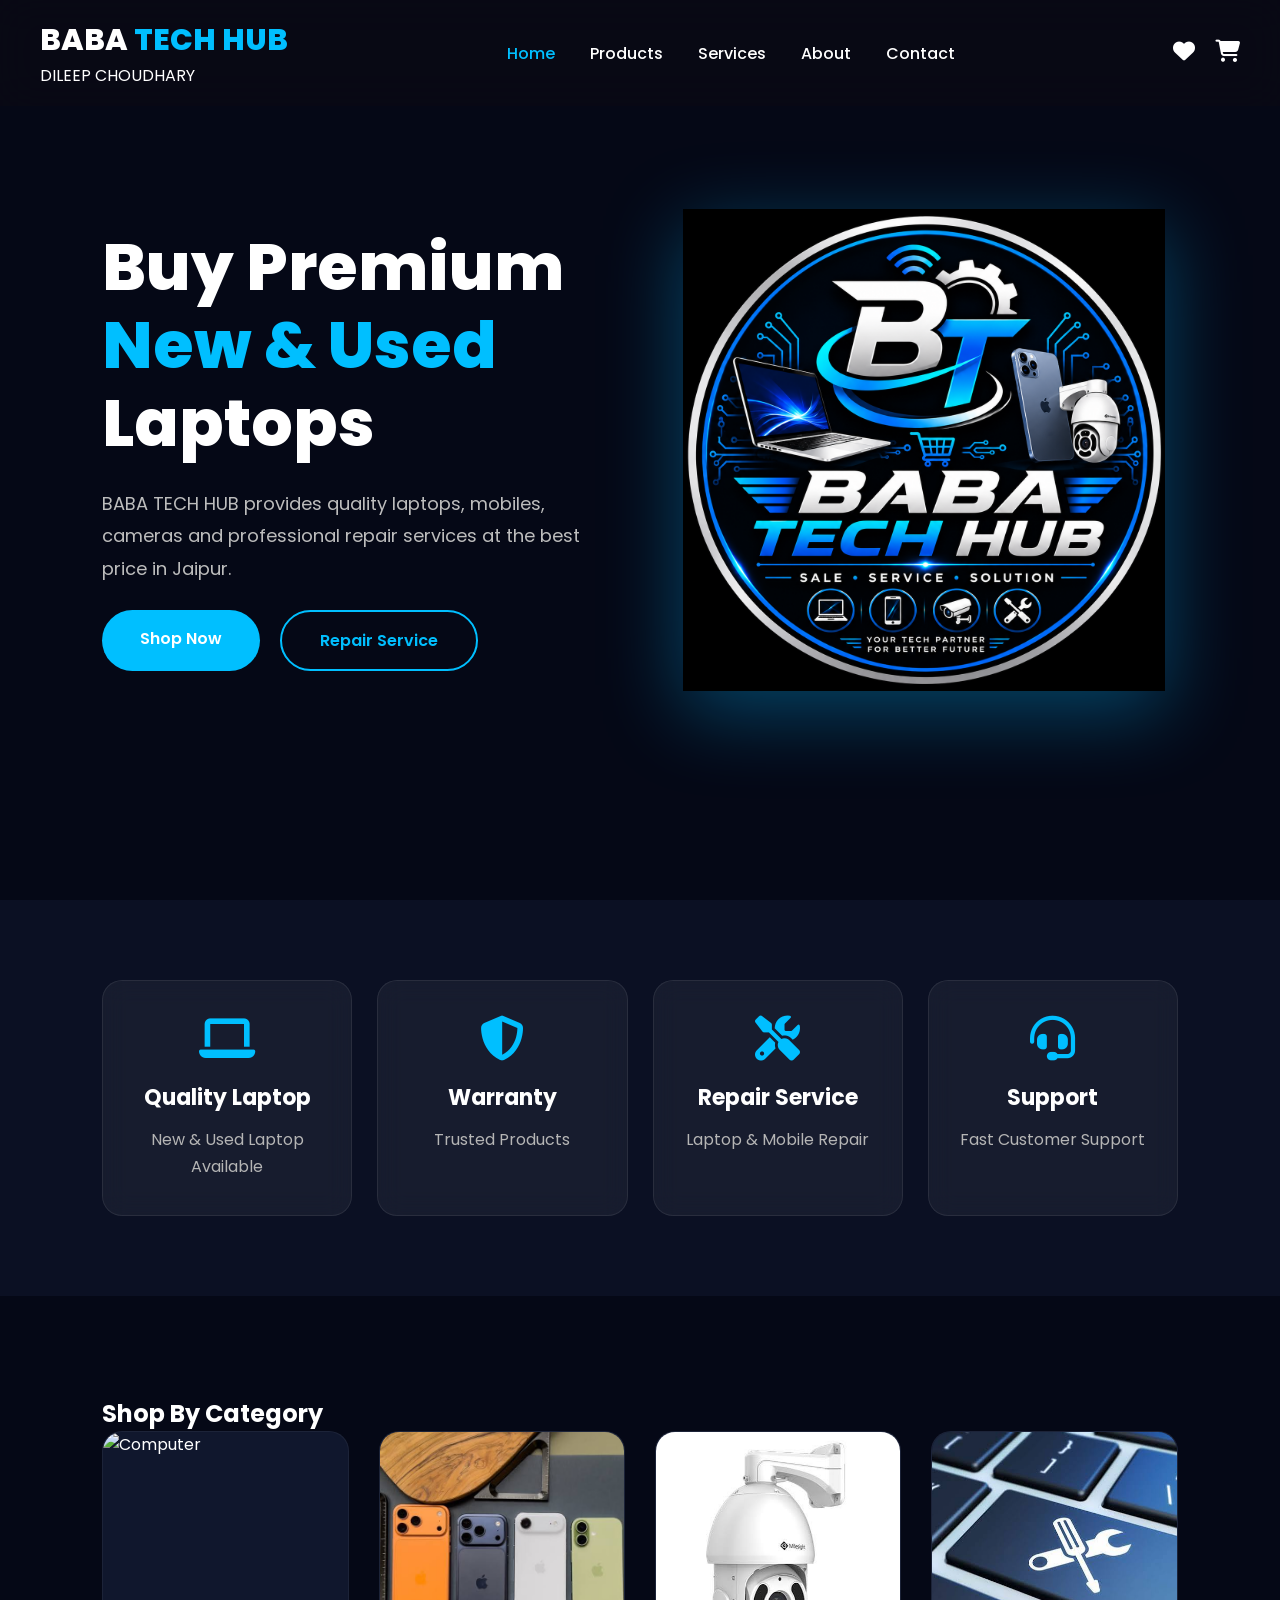
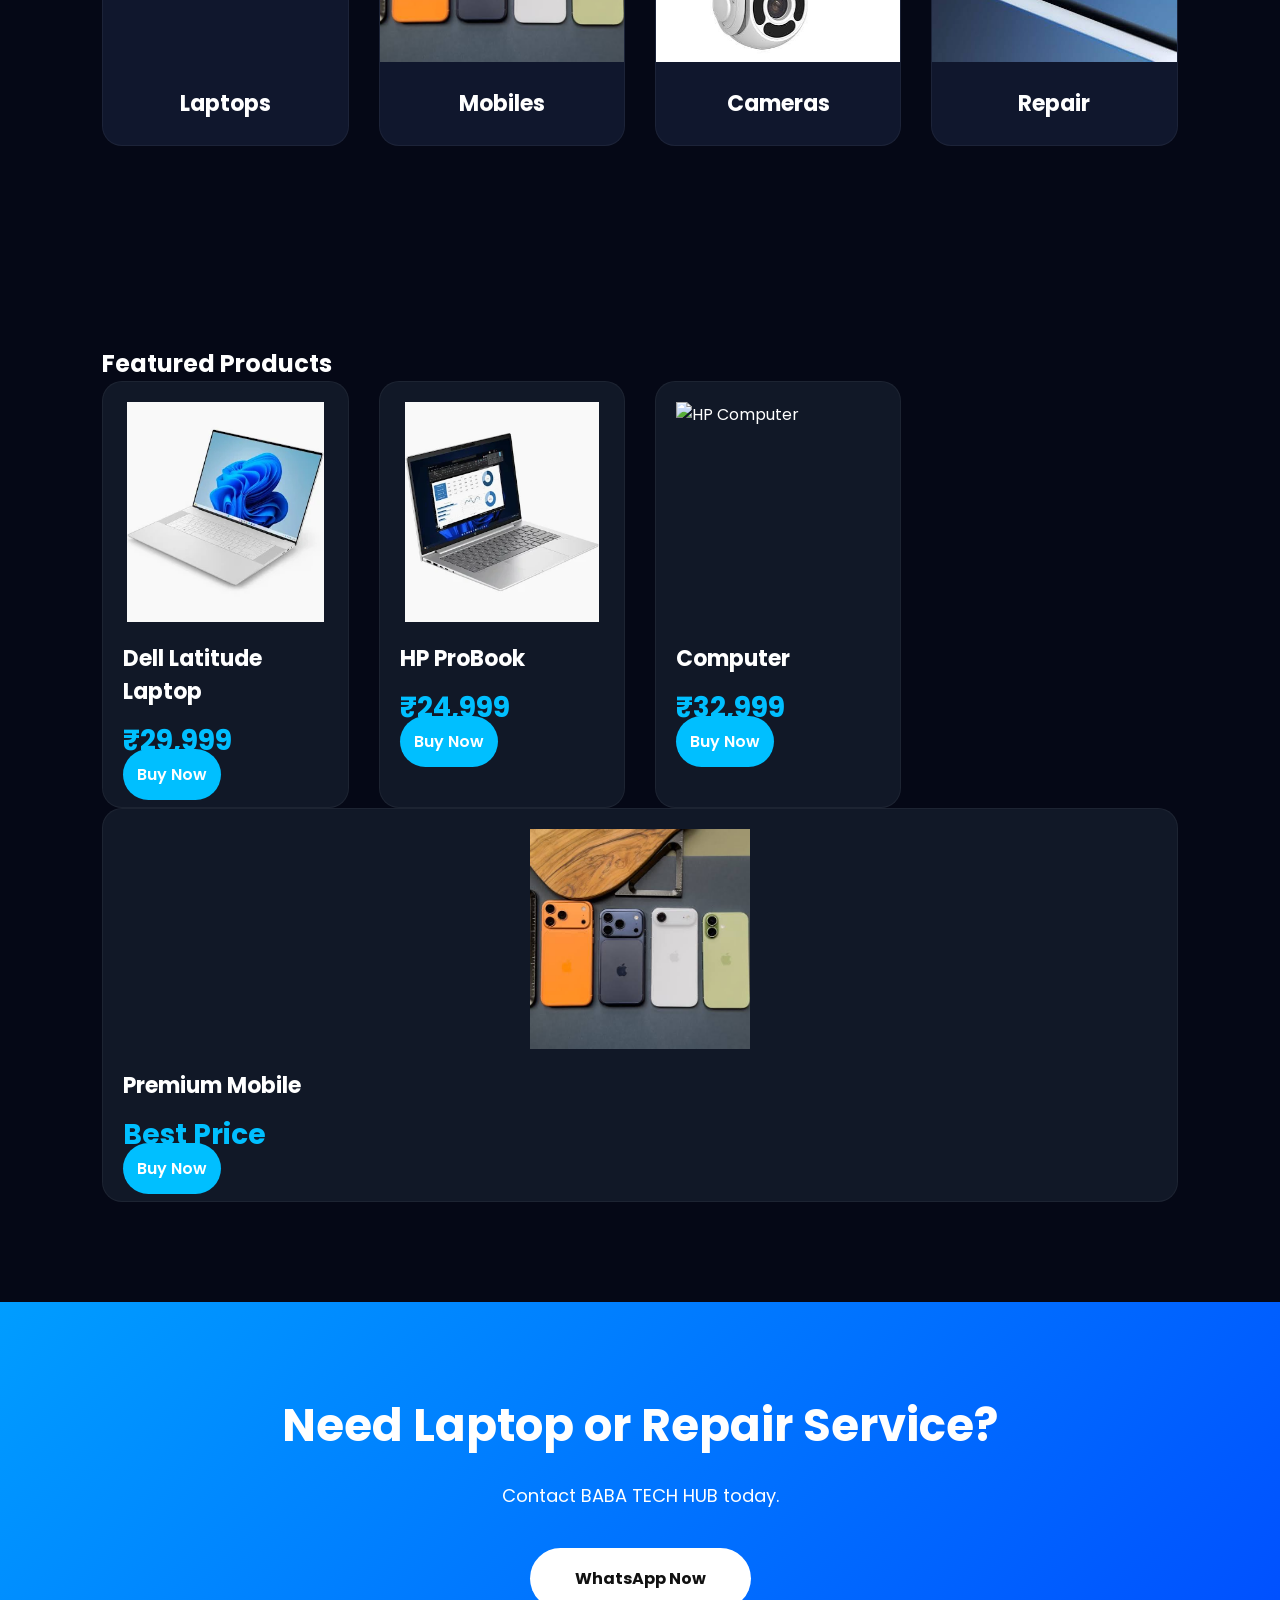
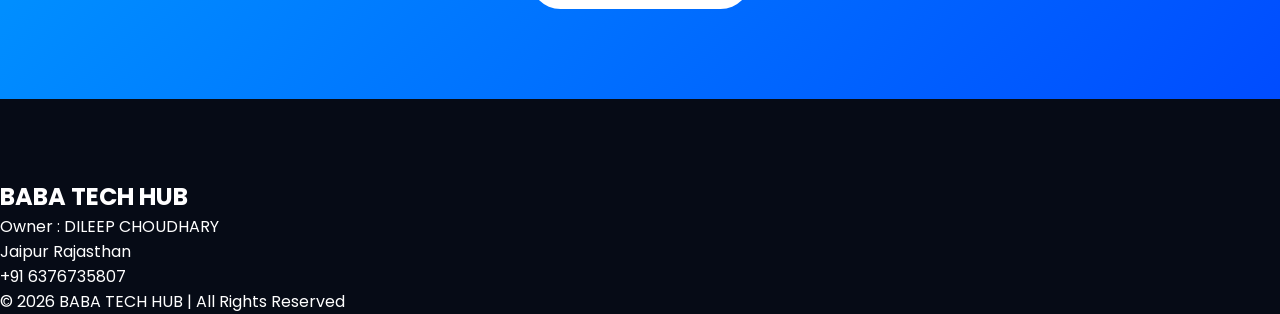
==== commit 89a69238: "Update index.html" ====
--- a/index.html
+++ b/index.html
@@ -353,6 +353,7 @@
 
 
 
+
 <div class="product-card">
 
 <img src="hp.png" alt="HP Laptop">
@@ -371,7 +372,12 @@
 
 </div>
 
-  
+   <div class="product-card">
+        <img src="computer.png" alt="HP Computer">
+        <h3>Computer</h3>
+        <p class="price">₹32,999</p>
+        <a href="contact.html" class="buy-btn">Buy Now</a>
+    </div>
 
 </div>
 
@@ -395,6 +401,9 @@
 </a>
 
 </div>
+
+ 
+
 
 </div>
 
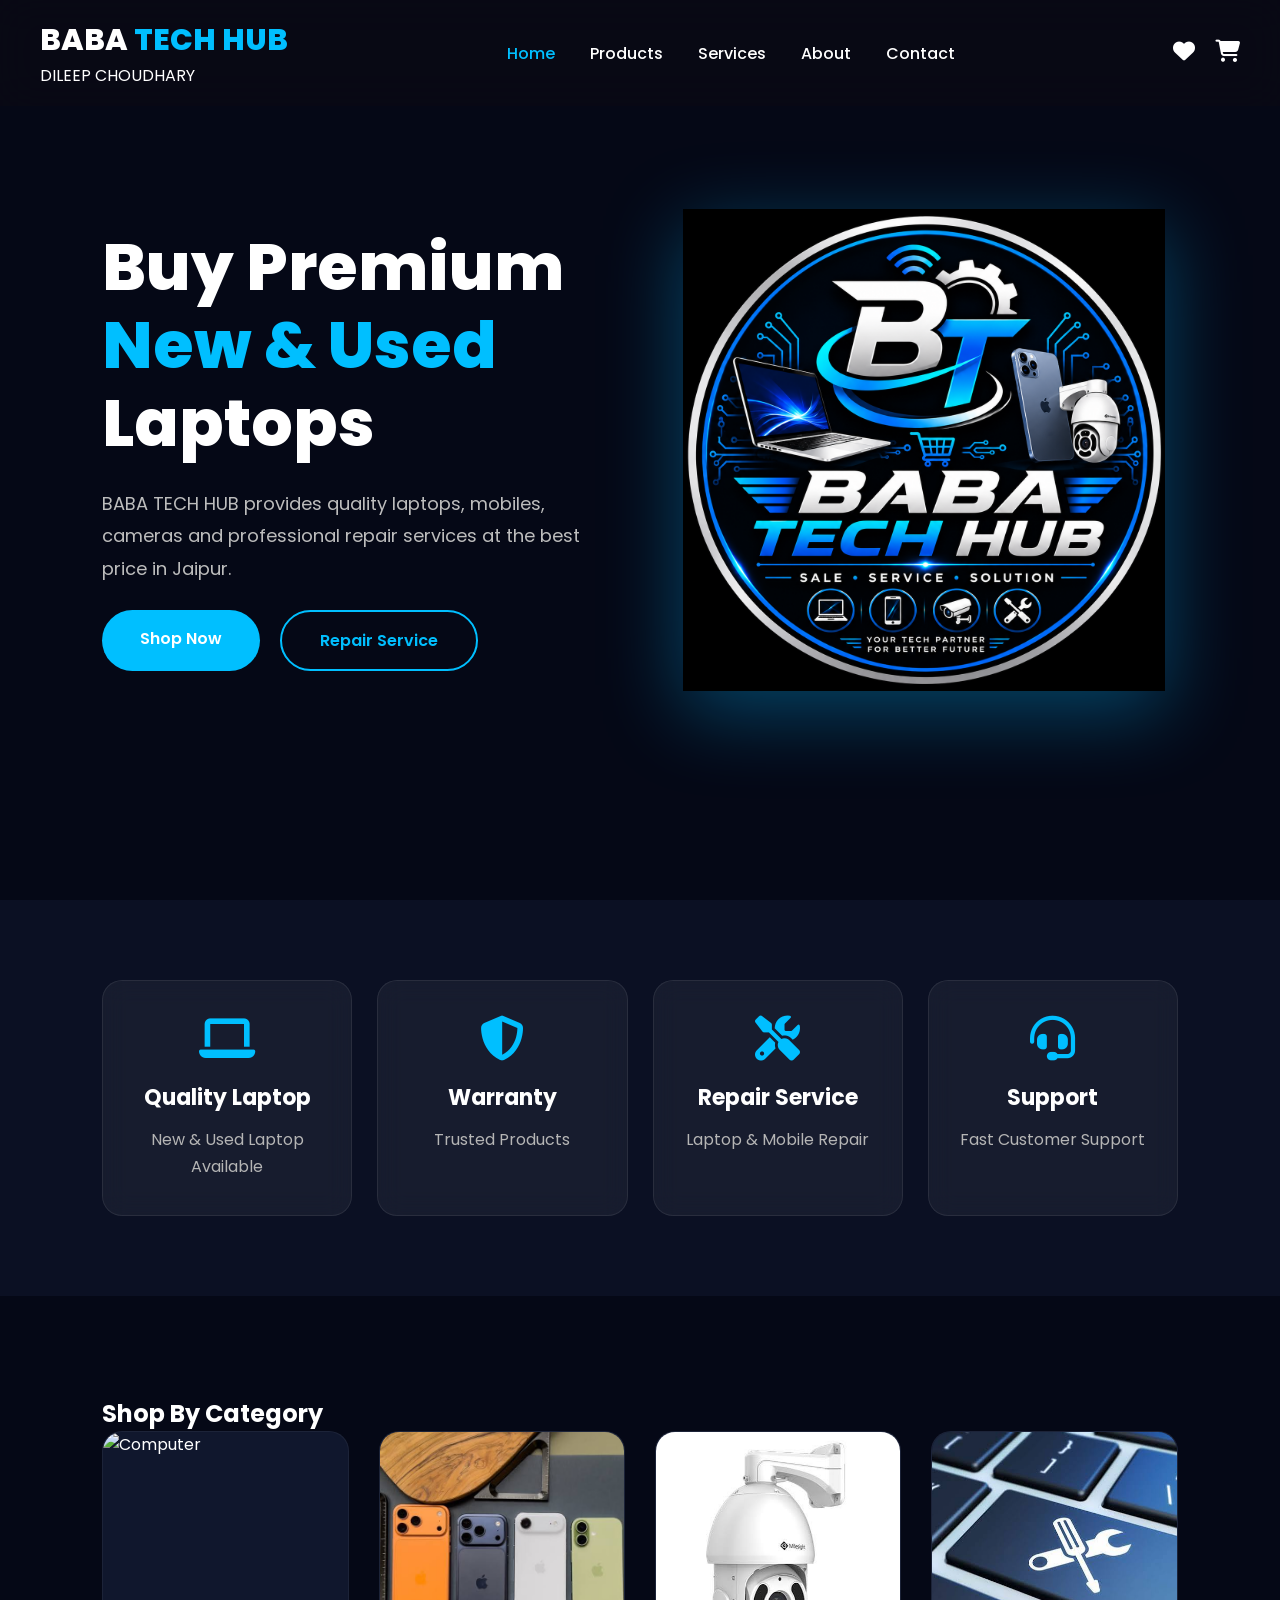
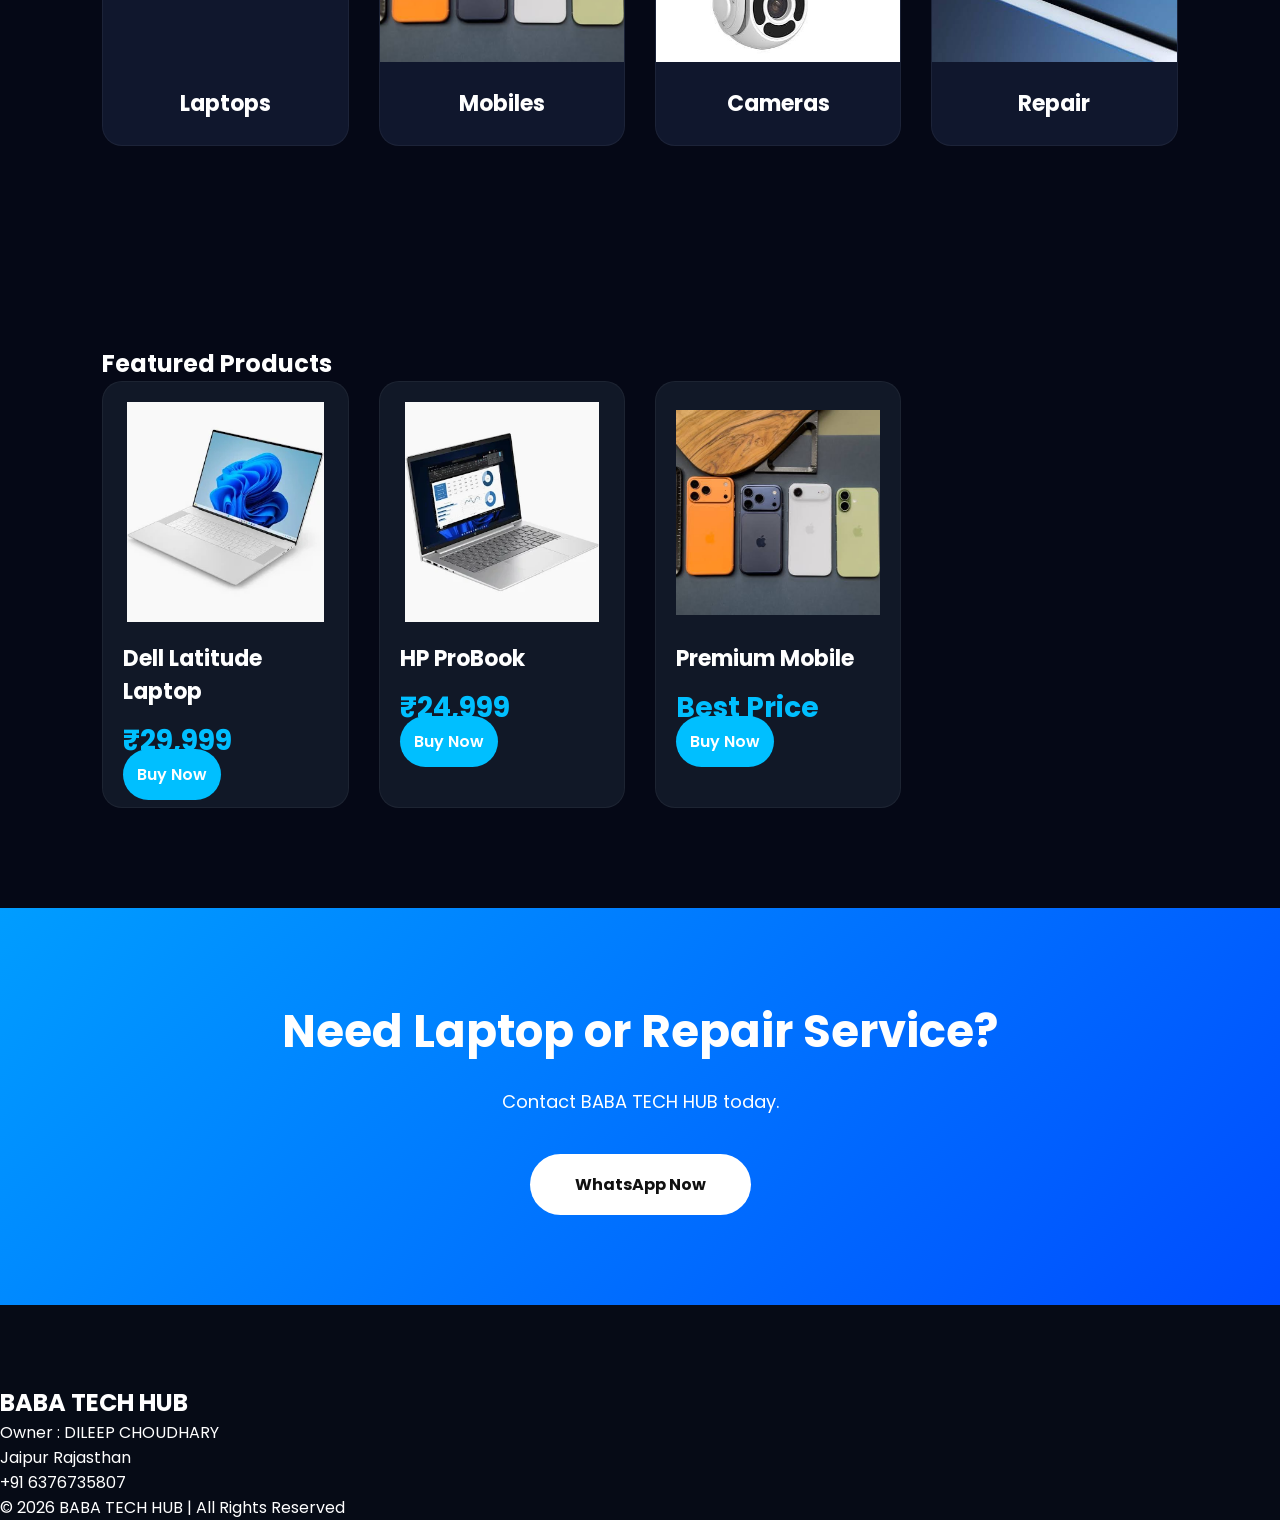
==== commit e721bfd5: "Update index.html" ====
--- a/index.html
+++ b/index.html
@@ -372,15 +372,6 @@
 
 </div>
 
-   <div class="product-card">
-        <img src="computer.png" alt="HP Computer">
-        <h3>Computer</h3>
-        <p class="price">₹32,999</p>
-        <a href="contact.html" class="buy-btn">Buy Now</a>
-    </div>
-
-</div>
-
 
 
 
@@ -401,8 +392,6 @@
 </a>
 
 </div>
-
- 
 
 
 </div>
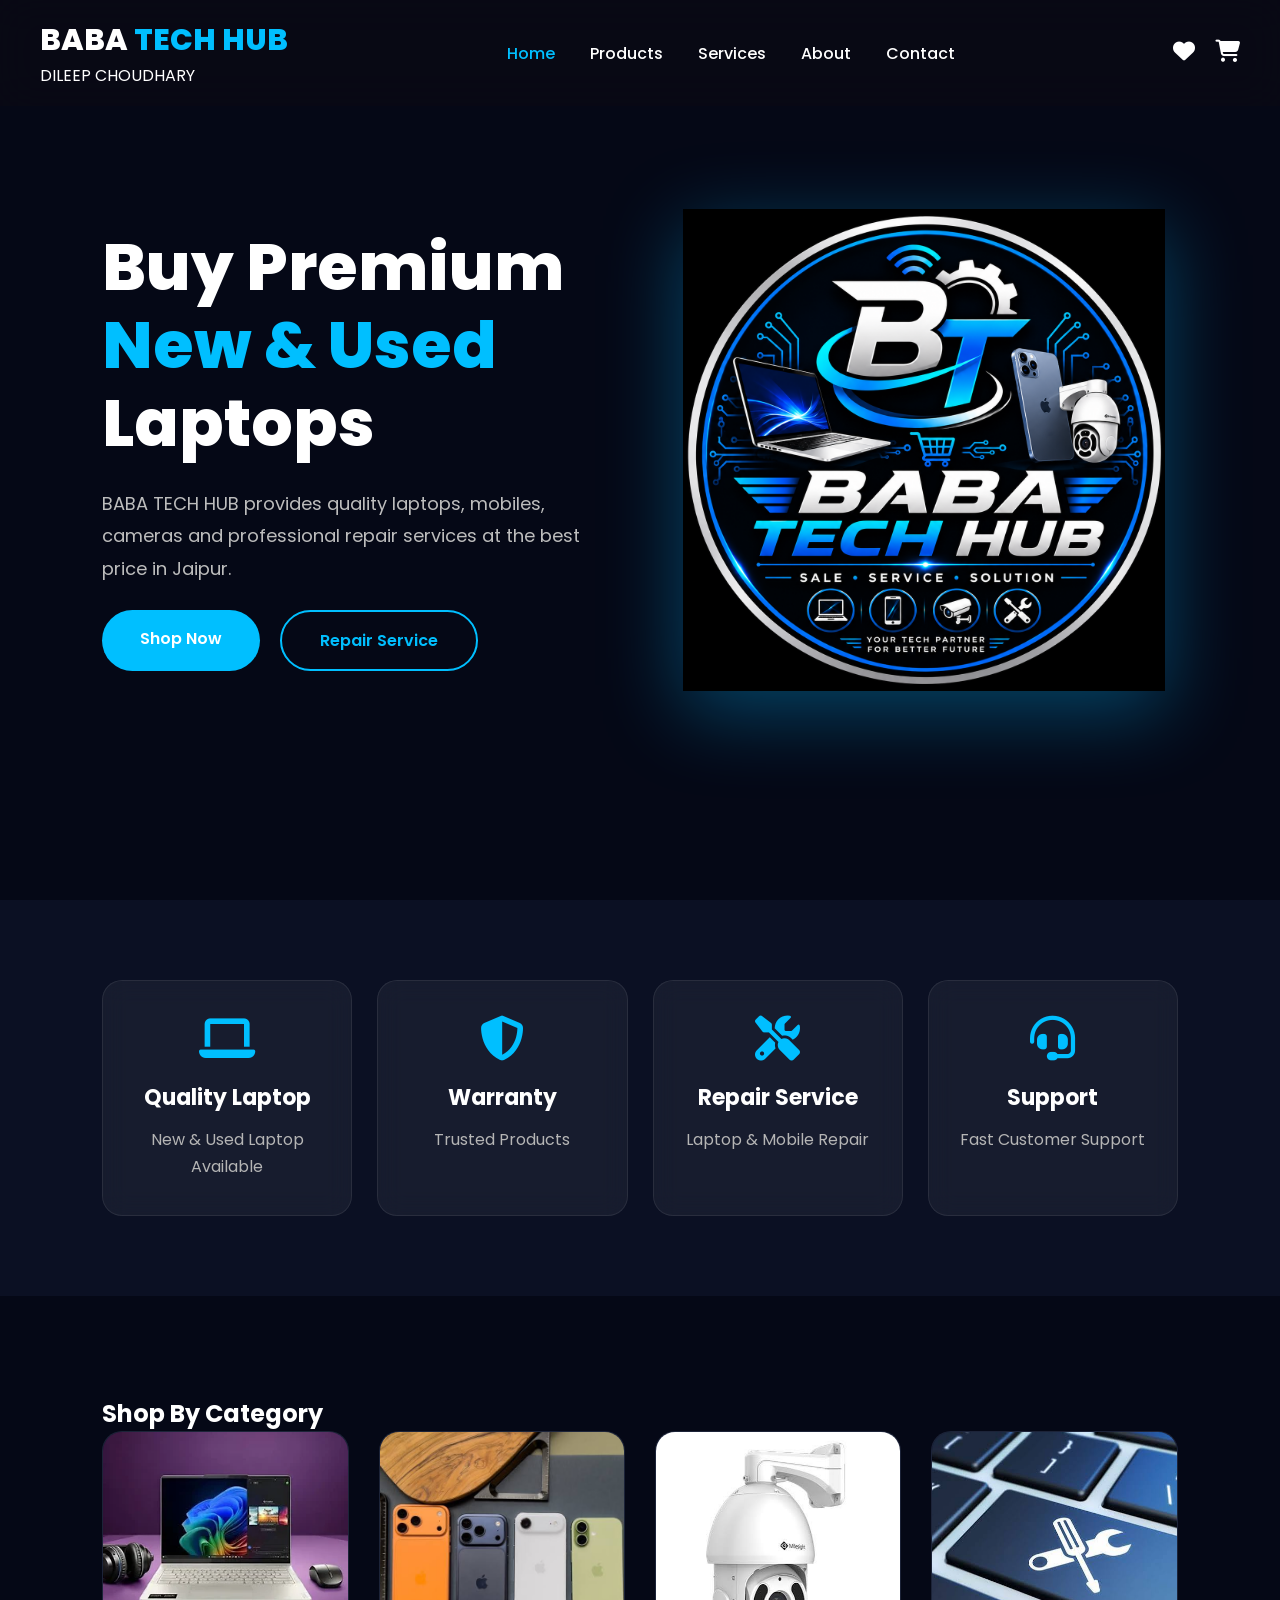
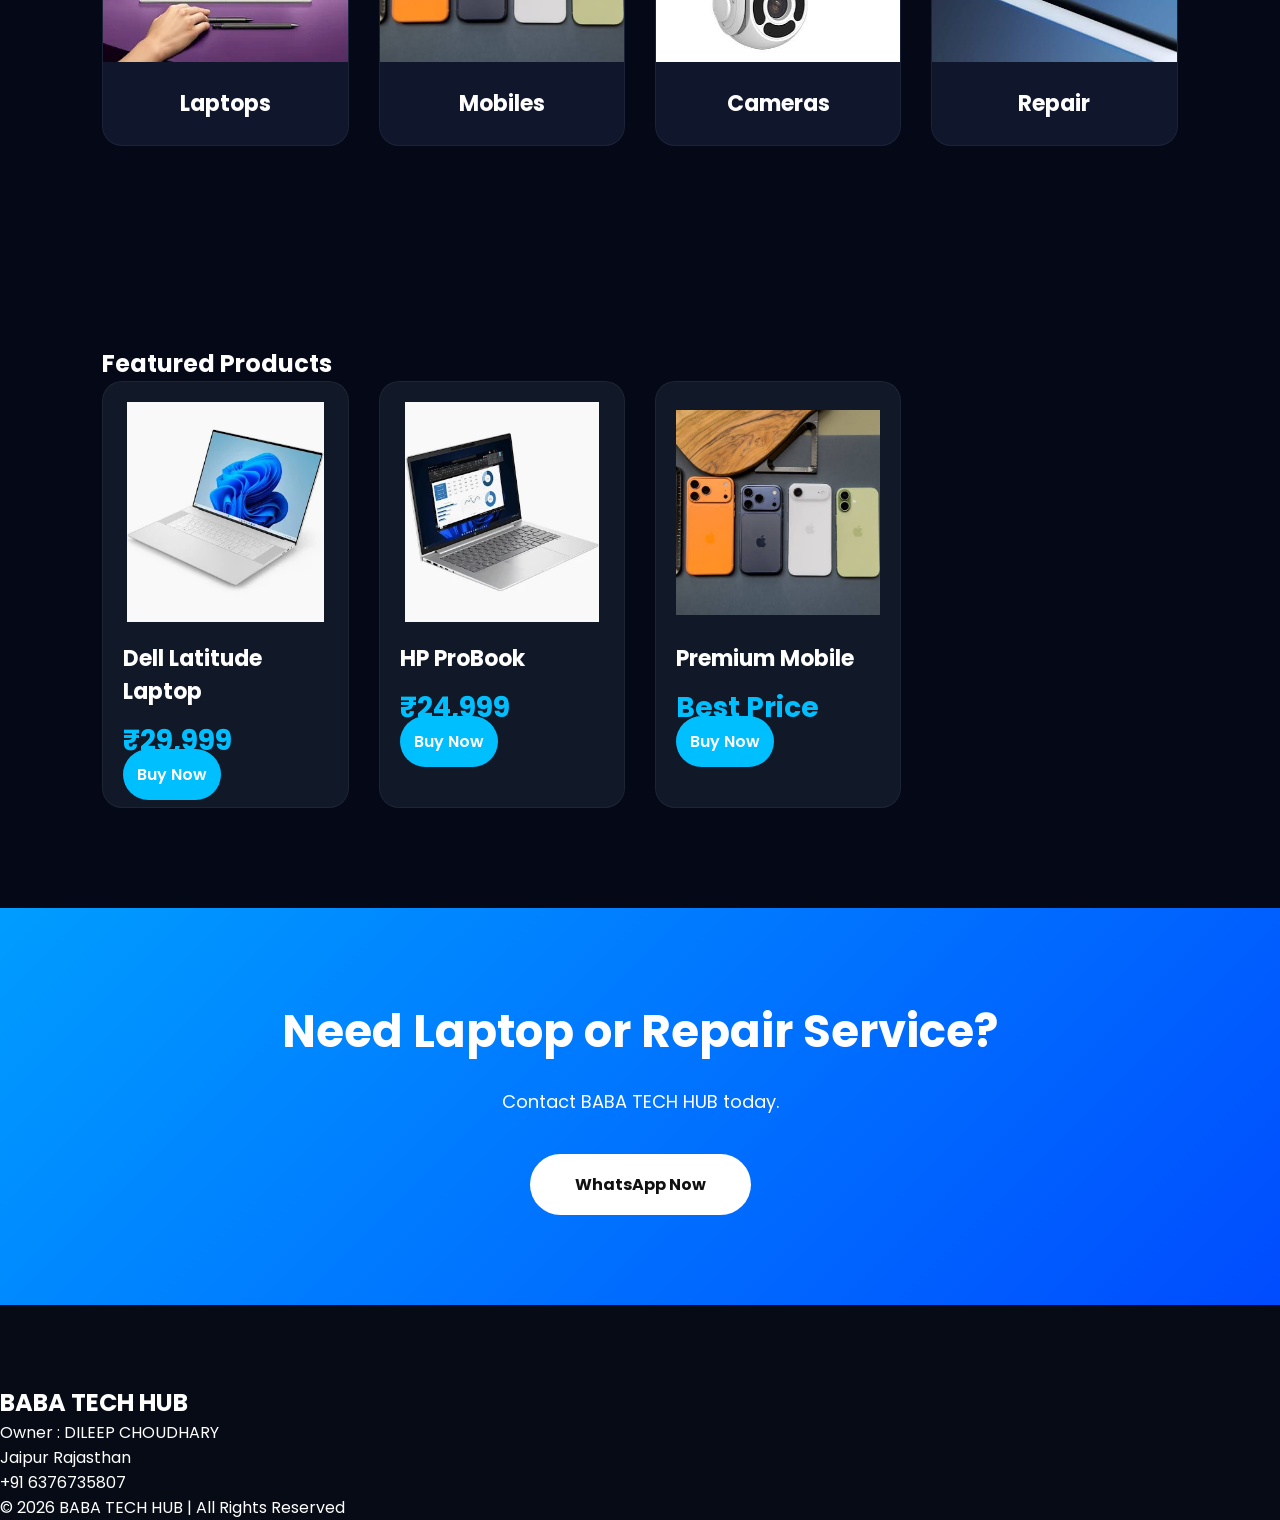
==== commit 615d3f01: "Update index.html" ====
--- a/index.html
+++ b/index.html
@@ -263,7 +263,7 @@
 
 <div class="category-card">
 
-<img src="computer.png" alt="Computer">
+<img src="shopping.png" alt="Computer">
 
 <h3>
 Laptops
